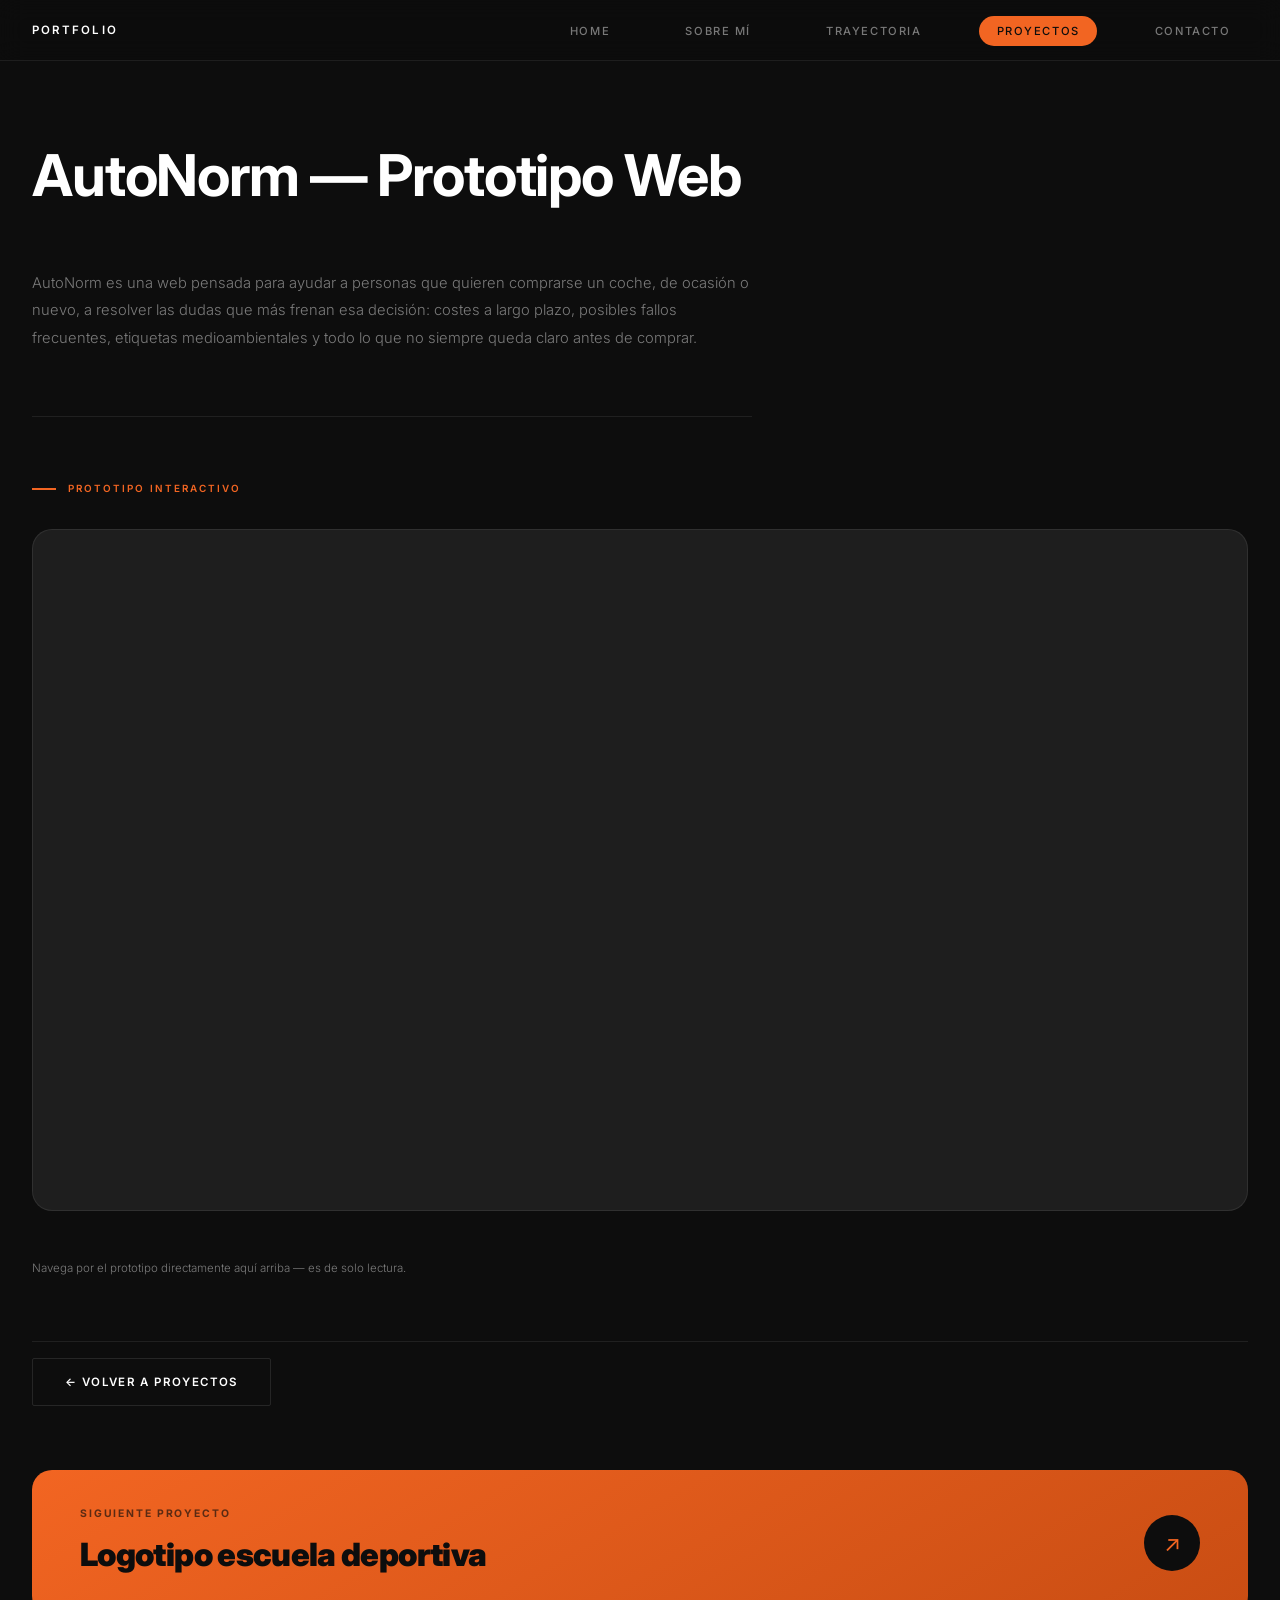
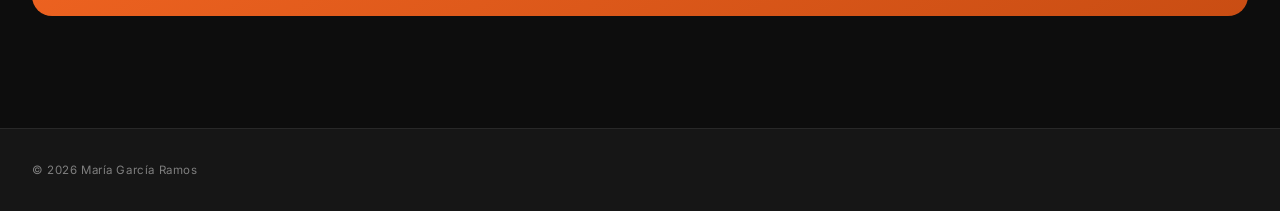
==== mariagarramcv/autonorm.html @ 880de9bc "Añadir proyecto AutoNorm con prototipo de Figma embebido Nueva página de proyecto con el prototipo i" ====
<!DOCTYPE html>
<html lang="es">
<head>
<meta charset="UTF-8">
<meta name="viewport" content="width=device-width, initial-scale=1.0">
<title>AutoNorm — Prototipo Web / María García Ramos</title>
<link href="https://fonts.googleapis.com/css2?family=Inter:wght@300;400;500;600;700;800;900&display=swap" rel="stylesheet">
<link rel="stylesheet" href="style.css">
<style>

/* ── PROJECT INTRO ── */
.project-intro {
  max-width: 720px;
  margin-bottom: 4rem;
  padding-bottom: 3rem;
  border-bottom: 0.5px solid var(--border);
}

.project-desc-text {
  font-size: 0.92rem;
  color: var(--muted);
  line-height: 1.85;
  font-weight: 300;
  margin-bottom: 1rem;
}

/* ── SECTION LABEL ── */
.section-label {
  font-size: 0.62rem;
  letter-spacing: 0.2em;
  text-transform: uppercase;
  color: var(--orange);
  font-weight: 600;
  margin-bottom: 2rem;
  display: flex;
  align-items: center;
  gap: 0.75rem;
}
.section-label::before {
  content: '';
  width: 24px; height: 1.5px;
  background: var(--orange);
  flex-shrink: 0;
}

/* ── FIGMA PROTOTYPE EMBED ── */
.proto-embed {
  position: relative;
  margin-bottom: 3rem;
  border: 0.5px solid var(--border);
  border-radius: 20px;
  overflow: hidden;
  background: var(--bg3);
}
.proto-embed iframe {
  display: block;
  width: 100%;
  height: 680px;
  border: 0;
}
.proto-note {
  font-size: 0.72rem;
  color: var(--muted);
  font-weight: 300;
  margin-bottom: 4rem;
}

/* ═══ RESPONSIVE ═══ */
@media (max-width: 768px) {
  .proto-embed iframe { height: 520px; }
}
@media (max-width: 480px) {
  .proto-embed iframe { height: 420px; }
}
</style>
</head>
<body>

<nav>
  <div class="nav-inner">
    <a href="index.html" class="nav-logo">Portfolio</a>
    <ul class="nav-links">
      <li><a href="index.html">Home</a></li>
      <li><a href="sobre-mi.html">Sobre mí</a></li>
      <li><a href="trayectoria.html">Trayectoria</a></li>
      <li><a href="proyectos.html" class="active">Proyectos</a></li>
      <li><a href="contacto.html">Contacto</a></li>
    </ul>
    <button class="nav-toggle" id="menuToggle" aria-label="Abrir menú" aria-expanded="false">
      <span></span><span></span><span></span>
    </button>
  </div>
</nav>

<div class="nav-mobile" id="navMobile">
  <a href="index.html">Home</a>
  <a href="sobre-mi.html">Sobre mí</a>
  <a href="trayectoria.html">Trayectoria</a>
  <a href="proyectos.html" class="active">Proyectos</a>
  <a href="contacto.html">Contacto</a>
</div>

<main>
  <div class="page">

    <header class="page-header">
      <h1 class="page-title">AutoNorm — Prototipo Web</h1>
    </header>

    <!-- INTRO -->
    <div class="project-intro">
      <p class="project-desc-text">
        AutoNorm es una web pensada para ayudar a personas que quieren comprarse un coche, de ocasión o nuevo, a resolver las dudas que más frenan esa decisión: costes a largo plazo, posibles fallos frecuentes, etiquetas medioambientales y todo lo que no siempre queda claro antes de comprar.
      </p>
    </div>

    <!-- PROTOTIPO -->
    <p class="section-label">Prototipo interactivo</p>
    <div class="proto-embed">
      <iframe src="https://www.figma.com/embed?embed_host=share&url=https%3A%2F%2Fwww.figma.com%2Fproto%2FAtEGTFuE5A0r5f5iXKhNTO%2FAutoNorm-%25E2%2580%2594-Prototipo-Web%3Fnode-id%3D100-76%26t%3DStFf2Nd3gkNbLlih-1"
        allowfullscreen loading="lazy"></iframe>
    </div>
    <p class="proto-note">Navega por el prototipo directamente aquí arriba — es de solo lectura.</p>

    <!-- BACK -->
    <div style="padding-top:1rem; padding-bottom: 4rem; border-top: 0.5px solid var(--border); display:flex; gap:1rem; flex-wrap:wrap;">
      <a href="proyectos.html" class="btn-outline">← Volver a proyectos</a>
    </div>

    <!-- NEXT PROJECT -->
    <a href="logos.html" class="next-project">
      <div>
        <div class="next-project-label">Siguiente proyecto</div>
        <div class="next-project-name">Logotipo escuela deportiva</div>
      </div>
      <span class="next-project-arrow">↗</span>
    </a>

  </div>
</main>

<footer>
  <div class="footer-inner">
    <p class="footer-copy">© 2026 María García Ramos</p>
  </div>
</footer>

<script src="nav.js"></script>
</body>
</html>
---- mariagarramcv/style.css ----
/* ── RESET & TOKENS ── */
*, *::before, *::after { box-sizing: border-box; margin: 0; padding: 0; }

:root {
  --bg: #0d0d0d;
  --bg2: #161616;
  --bg3: #1e1e1e;
  --orange: #f26522;
  --orange2: #ff8c42;
  --orange-dim: rgba(242,101,34,0.12);
  --white: #ffffff;
  --off: rgba(255,255,255,0.85);
  --muted: rgba(255,255,255,0.45);
  --faint: rgba(255,255,255,0.1);
  --border: rgba(255,255,255,0.08);
  --border-orange: rgba(242,101,34,0.35);
  --sans: 'Inter', system-ui, sans-serif;
  --serif: 'Syne', var(--sans);
}

html { scroll-behavior: smooth; }

body {
  font-family: var(--sans);
  background: var(--bg);
  color: var(--white);
  font-size: 16px;
  line-height: 1.6;
  overflow-x: hidden;
}

/* ── NAV ── */
nav {
  position: fixed;
  top: 0; left: 0; right: 0;
  z-index: 100;
  background: rgba(13,13,13,0.92);
  backdrop-filter: blur(12px);
  border-bottom: 0.5px solid var(--border);
}

.nav-inner {
  max-width: 1280px;
  margin: 0 auto;
  padding: 0 2rem;
  height: 60px;
  display: flex;
  align-items: center;
  justify-content: space-between;
}

.nav-logo {
  font-size: 0.72rem;
  font-weight: 600;
  letter-spacing: 0.18em;
  text-transform: uppercase;
  color: var(--white);
  text-decoration: none;
}

.nav-links {
  display: flex;
  gap: 2.5rem;
  list-style: none;
}

.nav-links a {
  font-size: 0.7rem;
  font-weight: 500;
  letter-spacing: 0.14em;
  text-transform: uppercase;
  color: var(--muted);
  text-decoration: none;
  transition: color 0.2s, background 0.2s;
  padding: 0.5rem 1.1rem;
  border-radius: 999px;
}

.nav-links a:hover { color: var(--white); }

.nav-links a.active {
  color: var(--bg);
  background: var(--orange);
}

/* Hamburger */
.nav-toggle {
  display: none;
  flex-direction: column;
  gap: 5px;
  cursor: pointer;
  padding: 4px;
  background: none;
  border: none;
}

.nav-toggle span {
  display: block;
  width: 22px;
  height: 1.5px;
  background: var(--white);
  transition: transform 0.25s, opacity 0.25s;
}

.nav-toggle.open span:nth-child(1) { transform: translateY(6.5px) rotate(45deg); }
.nav-toggle.open span:nth-child(2) { opacity: 0; }
.nav-toggle.open span:nth-child(3) { transform: translateY(-6.5px) rotate(-45deg); }

/* Mobile nav */
.nav-mobile {
  display: none;
  position: fixed;
  top: 60px; left: 0; right: 0;
  background: var(--bg2);
  border-bottom: 0.5px solid var(--border);
  padding: 1.5rem 2rem;
  z-index: 99;
  flex-direction: column;
  gap: 1.25rem;
}

.nav-mobile.open { display: flex; }

.nav-mobile a {
  font-size: 0.78rem;
  font-weight: 500;
  letter-spacing: 0.12em;
  text-transform: uppercase;
  color: var(--muted);
  text-decoration: none;
  transition: color 0.2s;
  width: fit-content;
  border-bottom: 1.5px solid transparent;
  padding-bottom: 2px;
}

.nav-mobile a.active,
.nav-mobile a:hover { color: var(--orange); border-bottom-color: var(--orange); }

/* ── PAGE WRAPPER ── */
.page {
  max-width: 1280px;
  margin: 0 auto;
  padding: 9rem 2rem 7rem;
}

/* ── PAGE HEADER ── */
.page-header { margin-bottom: 4rem; }

.page-eyebrow {
  font-size: 0.62rem;
  letter-spacing: 0.22em;
  text-transform: uppercase;
  color: var(--orange);
  margin-bottom: 1rem;
  display: flex;
  align-items: center;
  gap: 1rem;
  font-weight: 500;
}

.page-eyebrow::before {
  content: '';
  width: 32px;
  height: 1.5px;
  background: var(--orange);
  display: inline-block;
  flex-shrink: 0;
}

.page-title {
  font-size: clamp(2.2rem, 4.5vw, 3.8rem);
  font-weight: 700;
  line-height: 1.08;
  color: var(--white);
  letter-spacing: -0.02em;
}

/* ── BUTTONS ── */
.btn-primary {
  background: var(--orange);
  color: var(--white);
  padding: 0.85rem 2rem;
  font-size: 0.72rem;
  font-weight: 600;
  letter-spacing: 0.12em;
  text-transform: uppercase;
  text-decoration: none;
  border: none;
  cursor: pointer;
  transition: background 0.2s, transform 0.15s;
  display: inline-block;
  border-radius: 2px;
}

.btn-primary:hover { background: var(--orange2); transform: translateY(-1px); }

.btn-outline {
  background: transparent;
  color: var(--white);
  padding: 0.85rem 2rem;
  font-size: 0.72rem;
  font-weight: 600;
  letter-spacing: 0.12em;
  text-transform: uppercase;
  text-decoration: none;
  border: 1px solid var(--faint);
  cursor: pointer;
  transition: border-color 0.2s, color 0.2s, transform 0.15s;
  display: inline-block;
  border-radius: 2px;
}

.btn-outline:hover { border-color: var(--orange); color: var(--orange); transform: translateY(-1px); }

/* ── FOOTER ── */
footer {
  background: var(--bg2);
  border-top: 0.5px solid var(--border);
  padding: 2rem;
}

.footer-inner {
  max-width: 1280px;
  margin: 0 auto;
  display: flex;
  align-items: center;
  justify-content: space-between;
  flex-wrap: wrap;
  gap: 1rem;
}

.footer-copy {
  font-size: 0.72rem;
  color: var(--muted);
  letter-spacing: 0.05em;
}

.footer-nav {
  display: flex;
  gap: 2rem;
  list-style: none;
  flex-wrap: wrap;
}

.footer-nav a {
  font-size: 0.65rem;
  letter-spacing: 0.12em;
  text-transform: uppercase;
  color: var(--muted);
  text-decoration: none;
  transition: color 0.2s;
}

.footer-nav a:hover { color: var(--orange); }

/* ══════════════════════════════════════════
   BENTO / CASE-STUDY COMPONENT SYSTEM
   (tarjetas grandes, stats, FAQ, citas, tags)
═══════════════════════════════════════════ */

/* ── Bento grid genérico ── */
.bento-grid {
  display: grid;
  grid-template-columns: repeat(4, 1fr);
  grid-auto-rows: 240px;
  grid-auto-flow: dense;
  gap: 1.25rem;
}

.bento-card {
  position: relative;
  grid-column: span 2;
  grid-row: span 1;
  border-radius: 20px;
  overflow: hidden;
  background: linear-gradient(155deg, var(--bg3) 0%, #241407 100%);
  border: 0.5px solid var(--border);
  text-decoration: none;
  display: block;
  transition: transform 0.3s ease, border-color 0.3s ease, box-shadow 0.3s ease;
}

.bento-card:hover {
  transform: translateY(-6px);
  border-color: var(--border-orange);
  box-shadow: 0 20px 40px -20px rgba(242,101,34,0.35);
}

.bento-card.wide { grid-column: span 4; grid-row: span 2; }
.bento-card.tall { grid-row: span 2; }
.bento-card.solid {
  background: linear-gradient(150deg, var(--orange) 0%, #c94d13 100%);
}

.bento-card img {
  position: absolute;
  inset: 0;
  width: 100%;
  height: 100%;
  object-fit: cover;
  object-position: center center;
  opacity: 0.95;
  transition: transform 0.5s ease, opacity 0.3s ease;
}

.bento-card.logo-bg {
  background: #fff;
}

.bento-card.logo-bg img {
  object-fit: contain;
  padding: 3rem;
  opacity: 1;
}

/* AutoNorm card: centered logo lockup instead of a cover photo */
.autonorm-card {
  background: linear-gradient(155deg, var(--bg3) 0%, #241407 100%);
}
.autonorm-card .bento-card-logo {
  position: absolute;
  top: 42%;
  left: 50%;
  transform: translate(-50%, -50%);
  width: auto;
  height: 38px;
  object-fit: contain;
  opacity: 1;
}
.autonorm-card:hover .bento-card-logo { transform: translate(-50%, -50%); }

.bento-card.no-link {
  cursor: default;
  opacity: 0.75;
}
.bento-card.no-link:hover {
  transform: none;
  border-color: var(--border);
  box-shadow: none;
}
.bento-card.no-link .bento-card-arrow { display: none; }
.bento-card-status {
  font-size: 0.62rem;
  letter-spacing: 0.1em;
  text-transform: uppercase;
  color: var(--muted);
  font-weight: 600;
  flex-shrink: 0;
}

.bento-card:hover img { transform: scale(1.04); opacity: 1; }

.bento-card::after {
  content: '';
  position: absolute;
  inset: 0;
  background: linear-gradient(0deg, rgba(13,13,13,0.92) 0%, rgba(13,13,13,0.15) 45%, transparent 70%);
  pointer-events: none;
}

.bento-card-body {
  position: absolute;
  left: 0; right: 0; bottom: 0;
  z-index: 2;
  padding: 1.5rem 1.6rem;
  display: flex;
  align-items: flex-end;
  justify-content: space-between;
  gap: 1rem;
}

.bento-card-cat {
  font-size: 0.6rem;
  letter-spacing: 0.16em;
  text-transform: uppercase;
  color: var(--orange2);
  font-weight: 700;
  margin-bottom: 0.4rem;
  display: block;
}

.bento-card.solid .bento-card-cat { color: rgba(13,13,13,0.65); }

.bento-card-name {
  font-size: 1.15rem;
  font-weight: 800;
  color: var(--white);
  letter-spacing: -0.01em;
  line-height: 1.25;
}

.bento-card-arrow {
  flex-shrink: 0;
  width: 40px; height: 40px;
  border-radius: 50%;
  background: rgba(255,255,255,0.08);
  border: 0.5px solid var(--border-orange);
  display: flex;
  align-items: center;
  justify-content: center;
  color: var(--white);
  font-size: 1rem;
  transition: background 0.2s, transform 0.25s;
}

.bento-card:hover .bento-card-arrow { background: var(--orange); transform: rotate(45deg); }

/* ── Stat tiles v2 (bento) ── */
.stat-bento-row {
  display: grid;
  grid-template-columns: repeat(3, 1fr);
  gap: 1.25rem;
}

.stat-bento {
  border-radius: 16px;
  border: 0.5px solid var(--border);
  background: var(--bg2);
  padding: 1.75rem 1.5rem;
  transition: border-color 0.2s, transform 0.2s;
}

.stat-bento:hover { border-color: var(--border-orange); transform: translateY(-3px); }

.stat-bento-num {
  font-size: clamp(2.2rem, 4vw, 3rem);
  font-weight: 900;
  color: var(--orange);
  line-height: 1;
  letter-spacing: -0.03em;
  margin-bottom: 0.5rem;
}

.stat-bento-label {
  font-size: 0.72rem;
  letter-spacing: 0.08em;
  text-transform: uppercase;
  color: var(--muted);
  font-weight: 500;
}

/* ── Pull-quote ── */
.quote-block {
  border-radius: 20px;
  background: linear-gradient(150deg, var(--bg3) 0%, #241407 100%);
  border: 0.5px solid var(--border-orange);
  padding: 3rem clamp(1.5rem, 5vw, 4rem);
  position: relative;
  overflow: hidden;
}

.quote-mark {
  font-family: Georgia, serif;
  font-size: 5rem;
  color: var(--orange);
  opacity: 0.5;
  line-height: 1;
  margin-bottom: 0.5rem;
}

.quote-text {
  font-size: clamp(1.1rem, 2.2vw, 1.6rem);
  font-weight: 600;
  color: var(--white);
  line-height: 1.45;
  letter-spacing: -0.01em;
  max-width: 780px;
}

.quote-author {
  margin-top: 1.75rem;
  display: flex;
  align-items: center;
  gap: 0.75rem;
}

.quote-author-name {
  font-size: 0.85rem;
  font-weight: 700;
  color: var(--white);
}

.quote-author-role {
  font-size: 0.72rem;
  color: var(--muted);
}

.quote-author-dot {
  width: 4px; height: 4px;
  border-radius: 50%;
  background: var(--orange);
}

/* ── FAQ accordion ── */
.faq-list {
  display: flex;
  flex-direction: column;
  border-radius: 16px;
  border: 0.5px solid var(--border);
  overflow: hidden;
}

.faq-item {
  border-bottom: 0.5px solid var(--border);
  background: var(--bg2);
}

.faq-item:last-child { border-bottom: none; }

.faq-question {
  width: 100%;
  display: flex;
  align-items: center;
  justify-content: space-between;
  gap: 1rem;
  padding: 1.25rem 1.5rem;
  background: none;
  border: none;
  cursor: pointer;
  text-align: left;
  font-family: var(--sans);
  font-size: 0.92rem;
  font-weight: 600;
  color: var(--white);
  transition: background 0.2s;
}

.faq-question:hover { background: var(--bg3); }

.faq-icon {
  flex-shrink: 0;
  width: 26px; height: 26px;
  border-radius: 50%;
  border: 0.5px solid var(--border-orange);
  color: var(--orange);
  display: flex;
  align-items: center;
  justify-content: center;
  font-size: 0.9rem;
  transition: transform 0.25s;
}

.faq-item.open .faq-icon { transform: rotate(45deg); }

.faq-answer {
  max-height: 0;
  overflow: hidden;
  transition: max-height 0.3s ease, padding 0.3s ease;
  padding: 0 1.5rem;
}

.faq-item.open .faq-answer { max-height: 240px; padding: 0 1.5rem 1.5rem; }

.faq-answer p {
  font-size: 0.85rem;
  color: var(--muted);
  line-height: 1.75;
  font-weight: 300;
}

/* ── Tool pills ── */
.tool-pill {
  font-size: 0.68rem;
  letter-spacing: 0.08em;
  text-transform: uppercase;
  color: var(--off);
  border: 0.5px solid var(--border);
  padding: 0.55rem 1.1rem;
  font-weight: 600;
  background: var(--bg2);
  border-radius: 999px;
  transition: border-color 0.2s, color 0.2s, background 0.2s;
}

.tool-pill:hover { border-color: var(--orange); color: var(--orange); background: var(--orange-dim); }

/* ── Next project banner ── */
.next-project {
  display: flex;
  align-items: center;
  justify-content: space-between;
  gap: 1.5rem;
  border-radius: 20px;
  background: linear-gradient(150deg, var(--orange) 0%, #c94d13 100%);
  padding: 2.25rem clamp(1.5rem, 5vw, 3rem);
  text-decoration: none;
  transition: transform 0.25s ease;
}

.next-project:hover { transform: translateY(-3px); }

.next-project-label {
  font-size: 0.65rem;
  letter-spacing: 0.18em;
  text-transform: uppercase;
  color: rgba(13,13,13,0.65);
  font-weight: 700;
  margin-bottom: 0.4rem;
}

.next-project-name {
  font-size: clamp(1.3rem, 3vw, 2rem);
  font-weight: 900;
  color: var(--bg);
  letter-spacing: -0.02em;
}

.next-project-arrow {
  flex-shrink: 0;
  width: 56px; height: 56px;
  border-radius: 50%;
  background: var(--bg);
  color: var(--orange);
  display: flex;
  align-items: center;
  justify-content: center;
  font-size: 1.4rem;
  transition: transform 0.25s;
}

.next-project:hover .next-project-arrow { transform: rotate(45deg); }

/* ── Section heading (reutilizable) ── */
.bento-section { margin-top: 5rem; padding-top: 4rem; border-top: 0.5px solid var(--border); }
.bento-section:first-child { margin-top: 0; padding-top: 0; border-top: none; }

.bento-eyebrow {
  font-size: 0.62rem;
  letter-spacing: 0.2em;
  text-transform: uppercase;
  color: var(--orange);
  font-weight: 600;
  margin-bottom: 1.25rem;
  display: flex;
  align-items: center;
  gap: 0.75rem;
}

.bento-eyebrow::before {
  content: '';
  width: 24px; height: 1.5px;
  background: var(--orange);
  flex-shrink: 0;
}

/* ═══ RESPONSIVE — BENTO SYSTEM ═══ */
@media (max-width: 1024px) {
  .bento-grid { grid-template-columns: repeat(2, 1fr); }
  .bento-card { grid-column: span 2 !important; }
  .stat-bento-row { grid-template-columns: repeat(3, 1fr); gap: 1rem; }
}
@media (max-width: 768px) {
  .bento-grid { grid-auto-rows: 180px; }
  .stat-bento-row { grid-template-columns: 1fr 1fr; }
  .next-project { flex-direction: column; align-items: flex-start; text-align: left; }
}
@media (max-width: 480px) {
  .bento-grid { grid-template-columns: 1fr; grid-auto-rows: 200px; }
  .bento-card.wide { grid-column: span 1; }
  .stat-bento-row { grid-template-columns: 1fr; }
  .quote-block { padding: 2rem 1.5rem; }
  .next-project-arrow { width: 44px; height: 44px; }
}

/* ═════════════════════════
   TABLET ≤1024px
═════════════════════════ */
@media (max-width: 1024px) {
  .nav-links { gap: 1.75rem; }
  .page { padding: 8rem 1.5rem 6rem; }
}

/* ═════════════════════════
   TABLET PORTRAIT ≤768px
═════════════════════════ */
@media (max-width: 768px) {
  .nav-links { display: none; }
  .nav-toggle { display: flex; }
  .nav-inner { padding: 0 1.25rem; }
  .page { padding: 7rem 1.25rem 5rem; }
  .footer-inner { flex-direction: column; align-items: flex-start; }
  .footer-nav { gap: 1rem; }
}

/* ═════════════════════════
   MÓVIL ≤480px
═════════════════════════ */
@media (max-width: 480px) {
  .nav-mobile { padding: 1.25rem 1rem; }
  .page { padding: 6rem 1rem 4rem; }
  .page-title { font-size: 2rem; letter-spacing: -0.01em; }
  .footer-inner { padding: 0; }
}
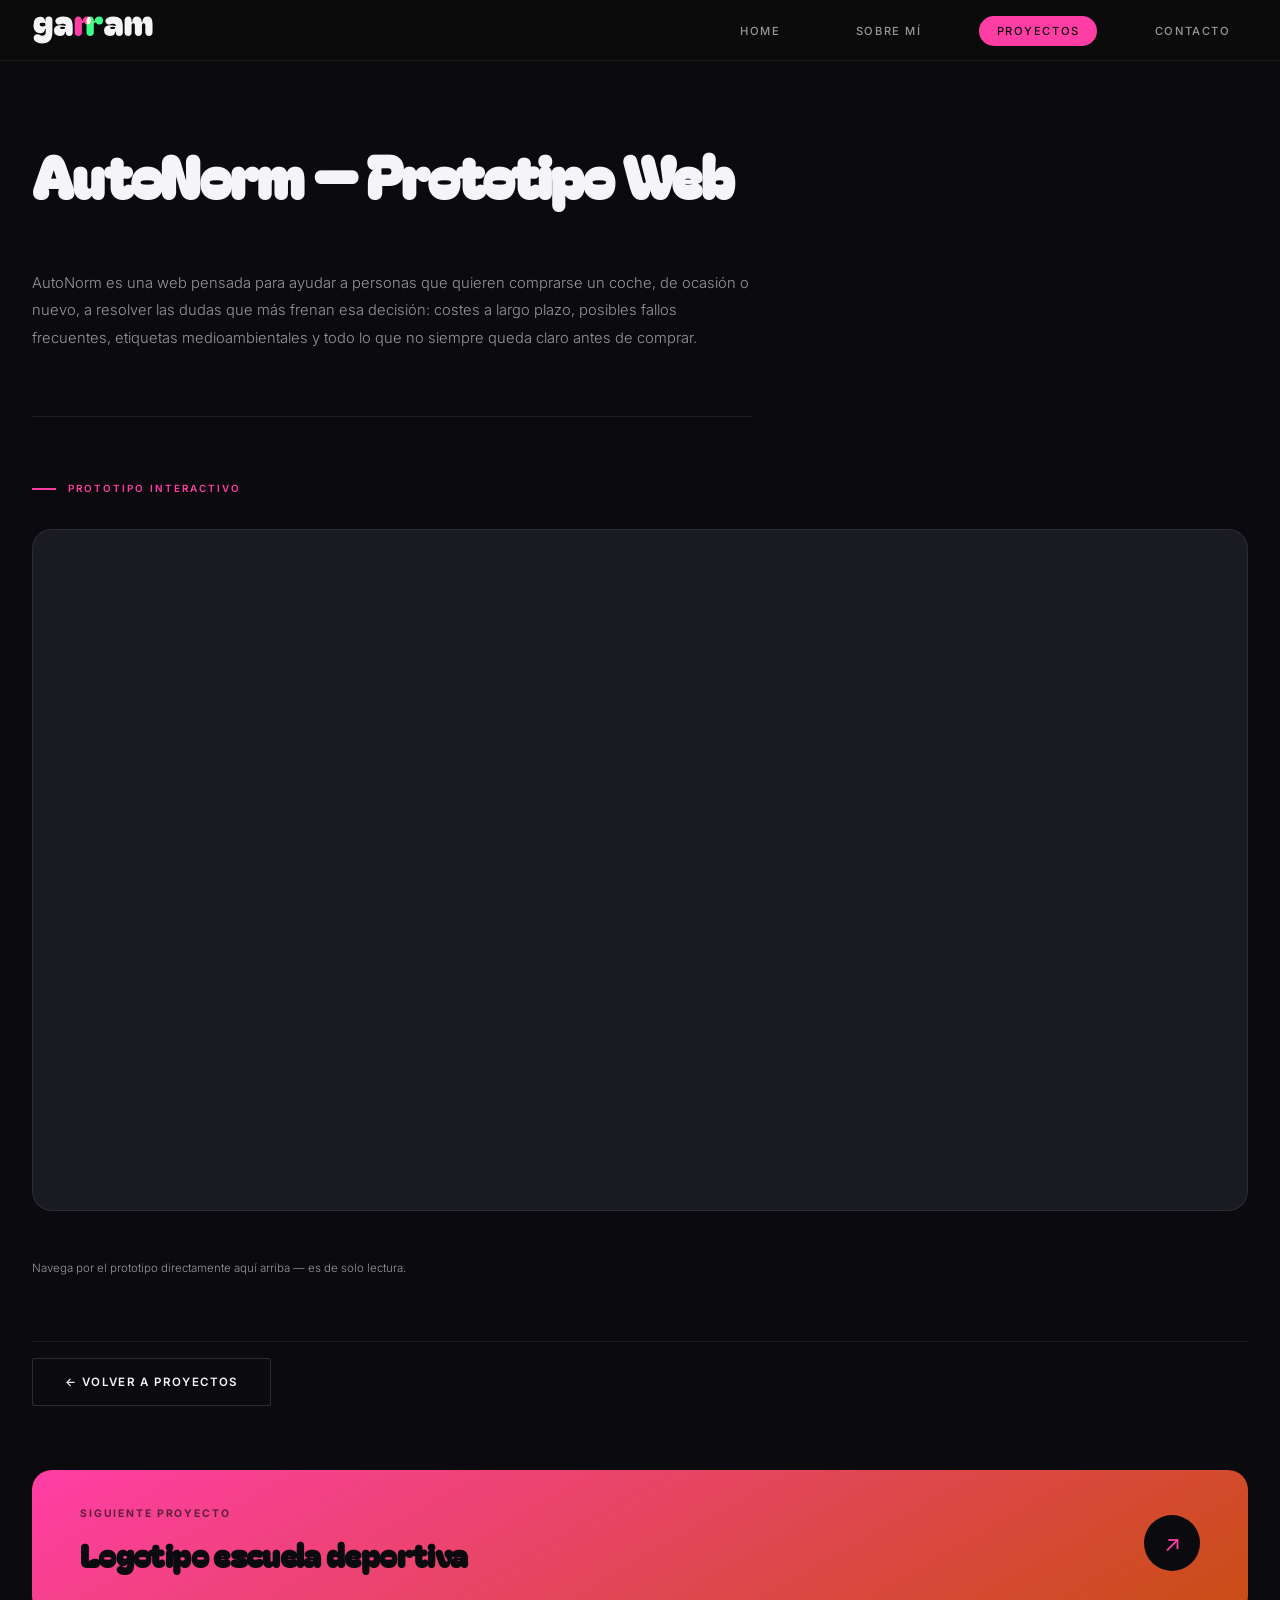
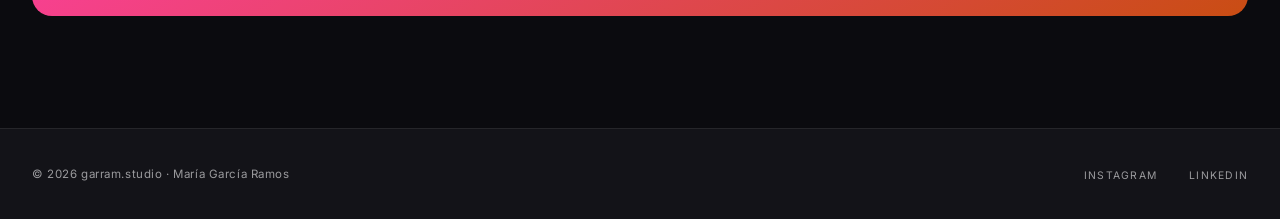
==== commit e96dfebf: "Rebrand a garram.studio: colores, tipografía, logo y sin trayectoria Co-Authored-By: Claude Opus 5.5" ====
--- a/mariagarramcv/autonorm.html
+++ b/mariagarramcv/autonorm.html
@@ -3,8 +3,9 @@
 <head>
 <meta charset="UTF-8">
 <meta name="viewport" content="width=device-width, initial-scale=1.0">
-<title>AutoNorm — Prototipo Web / María García Ramos</title>
-<link href="https://fonts.googleapis.com/css2?family=Inter:wght@300;400;500;600;700;800;900&display=swap" rel="stylesheet">
+<title>AutoNorm — Prototipo Web / garram.studio</title>
+<link href="https://fonts.googleapis.com/css2?family=Bagel+Fat+One&family=Inter:wght@300;400;500;600;700;800;900&display=swap" rel="stylesheet">
+<link rel="icon" type="image/svg+xml" href="img/garram-simbolo.svg">
 <link rel="stylesheet" href="style.css">
 <style>
 
@@ -78,11 +79,10 @@
 
 <nav>
   <div class="nav-inner">
-    <a href="index.html" class="nav-logo">Portfolio</a>
+    <a href="index.html" class="nav-logo"><img src="img/garram-logotipo.svg" alt="garram.studio" height="30"></a>
     <ul class="nav-links">
       <li><a href="index.html">Home</a></li>
       <li><a href="sobre-mi.html">Sobre mí</a></li>
-      <li><a href="trayectoria.html">Trayectoria</a></li>
       <li><a href="proyectos.html" class="active">Proyectos</a></li>
       <li><a href="contacto.html">Contacto</a></li>
     </ul>
@@ -95,7 +95,6 @@
 <div class="nav-mobile" id="navMobile">
   <a href="index.html">Home</a>
   <a href="sobre-mi.html">Sobre mí</a>
-  <a href="trayectoria.html">Trayectoria</a>
   <a href="proyectos.html" class="active">Proyectos</a>
   <a href="contacto.html">Contacto</a>
 </div>
@@ -141,7 +140,11 @@
 
 <footer>
   <div class="footer-inner">
-    <p class="footer-copy">© 2026 María García Ramos</p>
+    <p class="footer-copy">© 2026 garram.studio · María García Ramos</p>
+    <ul class="footer-nav">
+      <li><a href="https://www.instagram.com/garram.studio/" target="_blank" rel="noopener">Instagram</a></li>
+      <li><a href="https://www.linkedin.com/in/mariagarram" target="_blank" rel="noopener">LinkedIn</a></li>
+    </ul>
   </div>
 </footer>
 
--- a/mariagarramcv/style.css
+++ b/mariagarramcv/style.css
@@ -2,21 +2,36 @@
 *, *::before, *::after { box-sizing: border-box; margin: 0; padding: 0; }
 
 :root {
-  --bg: #0d0d0d;
-  --bg2: #161616;
-  --bg3: #1e1e1e;
-  --orange: #f26522;
-  --orange2: #ff8c42;
-  --orange-dim: rgba(242,101,34,0.12);
-  --white: #ffffff;
-  --off: rgba(255,255,255,0.85);
-  --muted: rgba(255,255,255,0.45);
-  --faint: rgba(255,255,255,0.1);
-  --border: rgba(255,255,255,0.08);
-  --border-orange: rgba(242,101,34,0.35);
+  /* Marca garram.studio: negro, rosa y verde neón.
+     Las variables --orange* se mantienen como nombre para no tocar todas las páginas:
+     --orange es el acento principal (rosa) y --orange2 el secundario (verde). */
+  --bg: #0b0b0f;
+  --bg2: #131318;
+  --bg3: #1a1a22;
+  --pink: #ff3ea5;
+  --green: #3dff8f;
+  --orange: var(--pink);
+  --orange2: var(--green);
+  --orange-dim: rgba(255,62,165,0.12);
+  --white: #f5f5f7;
+  --off: rgba(245,245,247,0.85);
+  --muted: rgba(245,245,247,0.6);
+  --faint: rgba(245,245,247,0.14);
+  --border: rgba(245,245,247,0.08);
+  --border-orange: rgba(255,62,165,0.35);
   --sans: 'Inter', system-ui, sans-serif;
-  --serif: 'Syne', var(--sans);
-}
+  --display: 'Bagel Fat One', var(--sans);
+  --serif: var(--display);
+}
+
+/* Titulares con la tipografía de la marca (solo tiene peso normal) */
+.page-title, .hv-line, .next-project-name, .stat-bento-num, .bento-card-name {
+  font-family: var(--display);
+  font-weight: 400;
+  letter-spacing: 0;
+}
+
+.nav-logo img { display: block; height: 30px; width: auto; }
 
 html { scroll-behavior: smooth; }
 
@@ -179,7 +194,7 @@
 /* ── BUTTONS ── */
 .btn-primary {
   background: var(--orange);
-  color: var(--white);
+  color: var(--bg);
   padding: 0.85rem 2rem;
   font-size: 0.72rem;
   font-weight: 600;
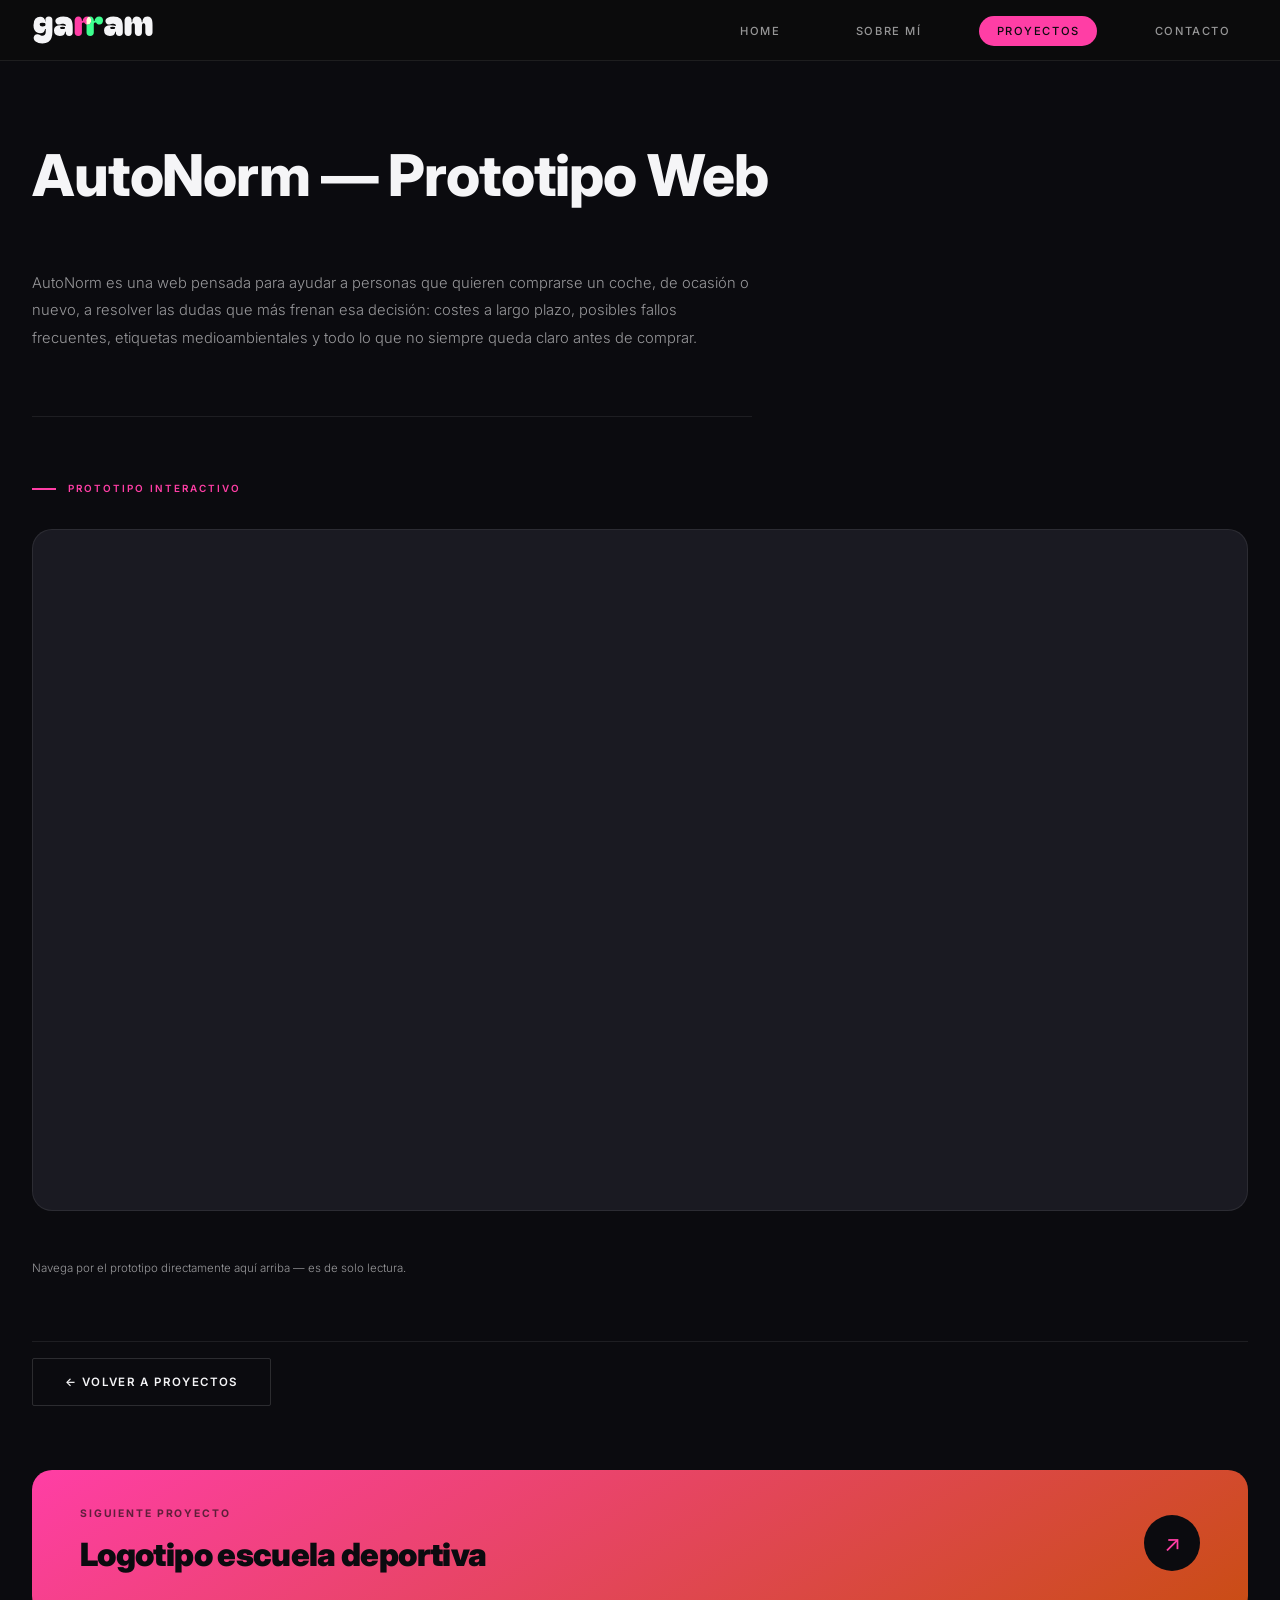
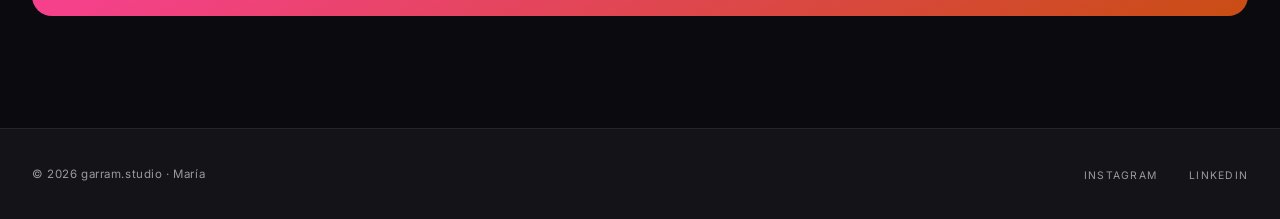
==== commit 805c4523: "Portada como escritorio de ventanas, sin apellidos y con la escuela deportiva Co-Authored-By: Claude" ====
--- a/mariagarramcv/autonorm.html
+++ b/mariagarramcv/autonorm.html
@@ -140,7 +140,7 @@
 
 <footer>
   <div class="footer-inner">
-    <p class="footer-copy">© 2026 garram.studio · María García Ramos</p>
+    <p class="footer-copy">© 2026 garram.studio · María</p>
     <ul class="footer-nav">
       <li><a href="https://www.instagram.com/garram.studio/" target="_blank" rel="noopener">Instagram</a></li>
       <li><a href="https://www.linkedin.com/in/mariagarram" target="_blank" rel="noopener">LinkedIn</a></li>
--- a/mariagarramcv/style.css
+++ b/mariagarramcv/style.css
@@ -24,12 +24,9 @@
   --serif: var(--display);
 }
 
-/* Titulares con la tipografía de la marca (solo tiene peso normal) */
-.page-title, .hv-line, .next-project-name, .stat-bento-num, .bento-card-name {
-  font-family: var(--display);
-  font-weight: 400;
-  letter-spacing: 0;
-}
+/* Bagel Fat One se reserva para el logotipo y piezas muy grandes de la portada.
+   Solo tiene un peso: sin font-synthesis el navegador no la engorda al pedir negrita. */
+body { font-synthesis: none; }
 
 .nav-logo img { display: block; height: 30px; width: auto; }
 
@@ -185,7 +182,7 @@
 
 .page-title {
   font-size: clamp(2.2rem, 4.5vw, 3.8rem);
-  font-weight: 700;
+  font-weight: 800;
   line-height: 1.08;
   color: var(--white);
   letter-spacing: -0.02em;
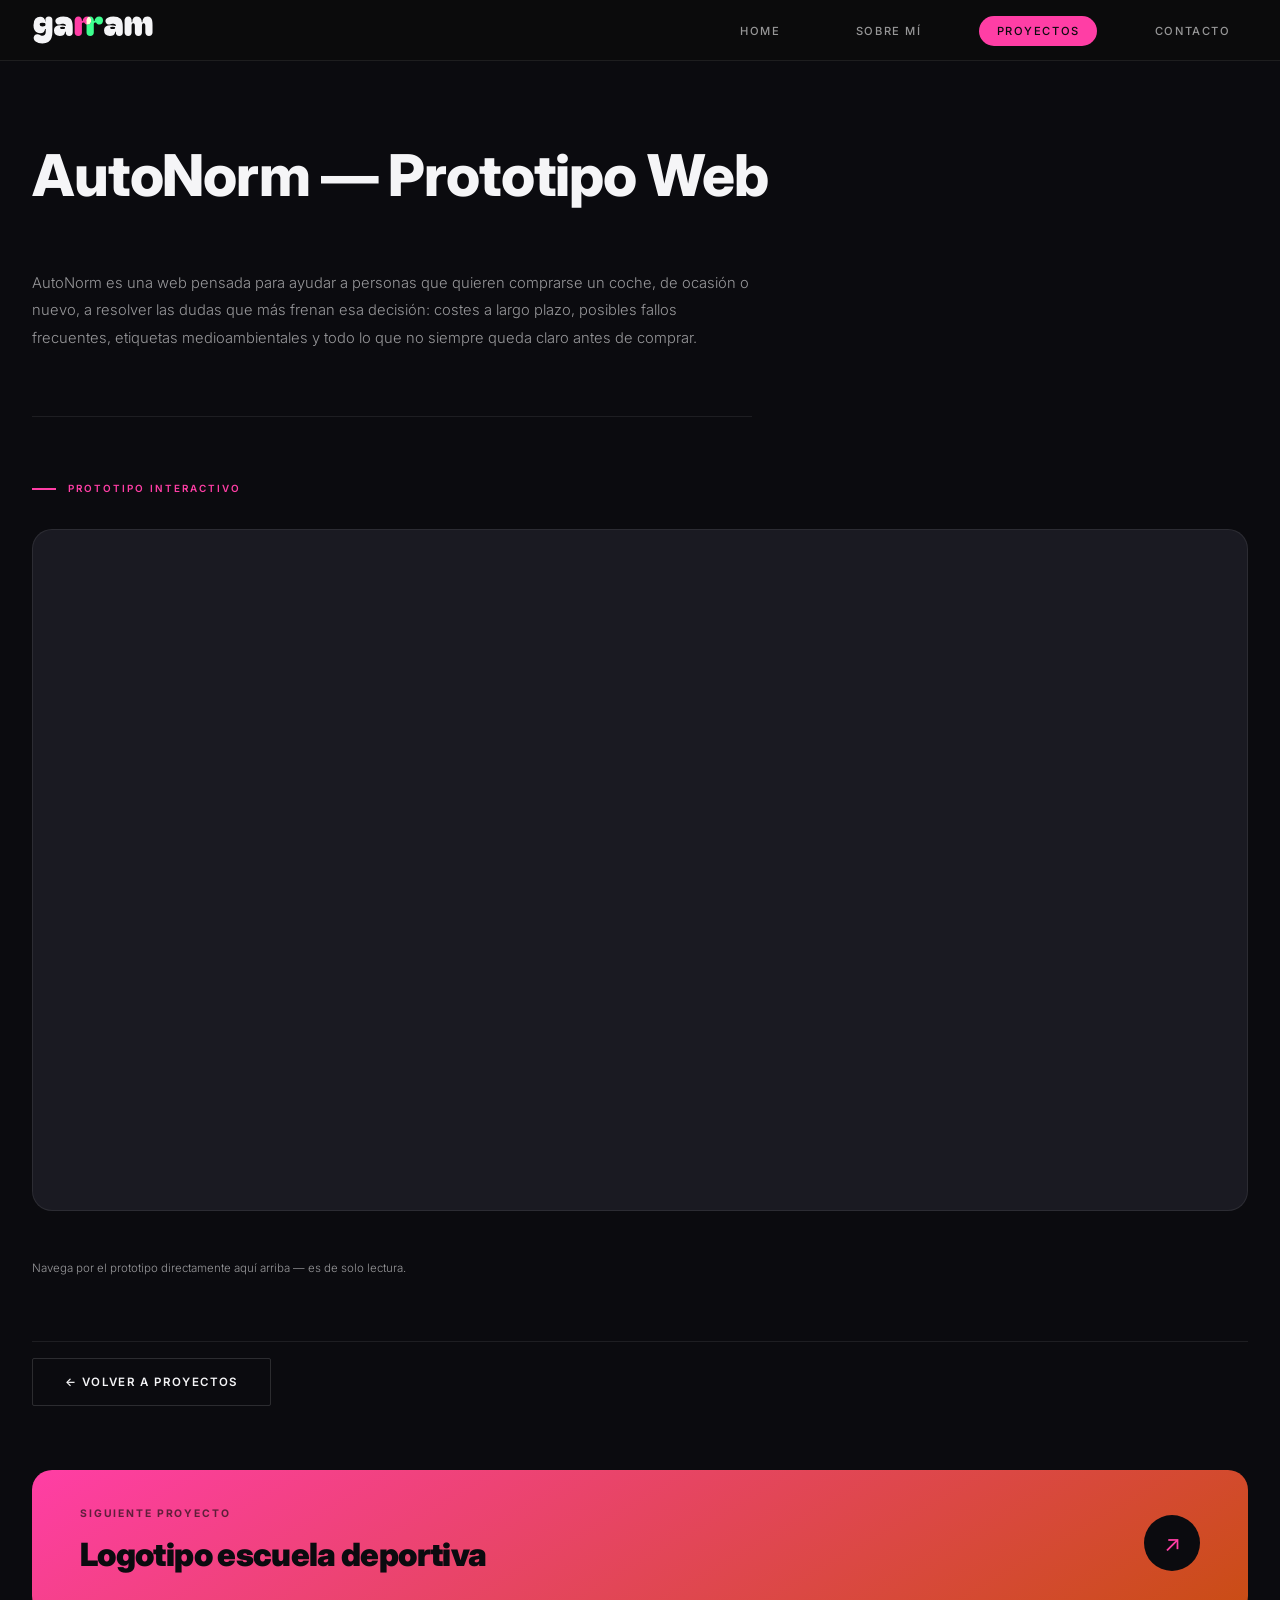
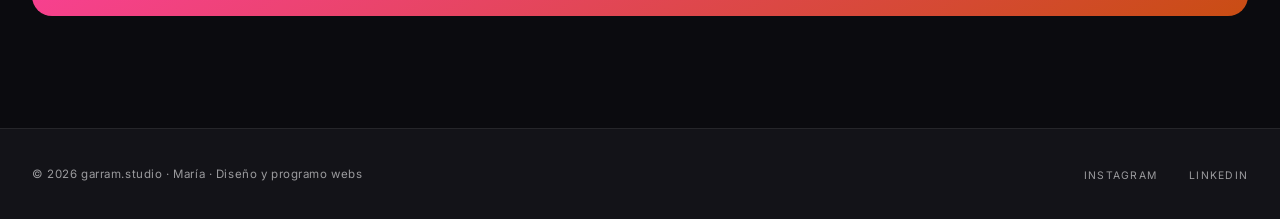
==== commit 62a65836: "Hola mundo, botón de contacto visible y lema en el pie Co-Authored-By: Claude Opus 5.5 <noreply@anth" ====
--- a/mariagarramcv/autonorm.html
+++ b/mariagarramcv/autonorm.html
@@ -140,7 +140,7 @@
 
 <footer>
   <div class="footer-inner">
-    <p class="footer-copy">© 2026 garram.studio · María</p>
+    <p class="footer-copy">© 2026 garram.studio · María · Diseño y programo webs</p>
     <ul class="footer-nav">
       <li><a href="https://www.instagram.com/garram.studio/" target="_blank" rel="noopener">Instagram</a></li>
       <li><a href="https://www.linkedin.com/in/mariagarram" target="_blank" rel="noopener">LinkedIn</a></li>
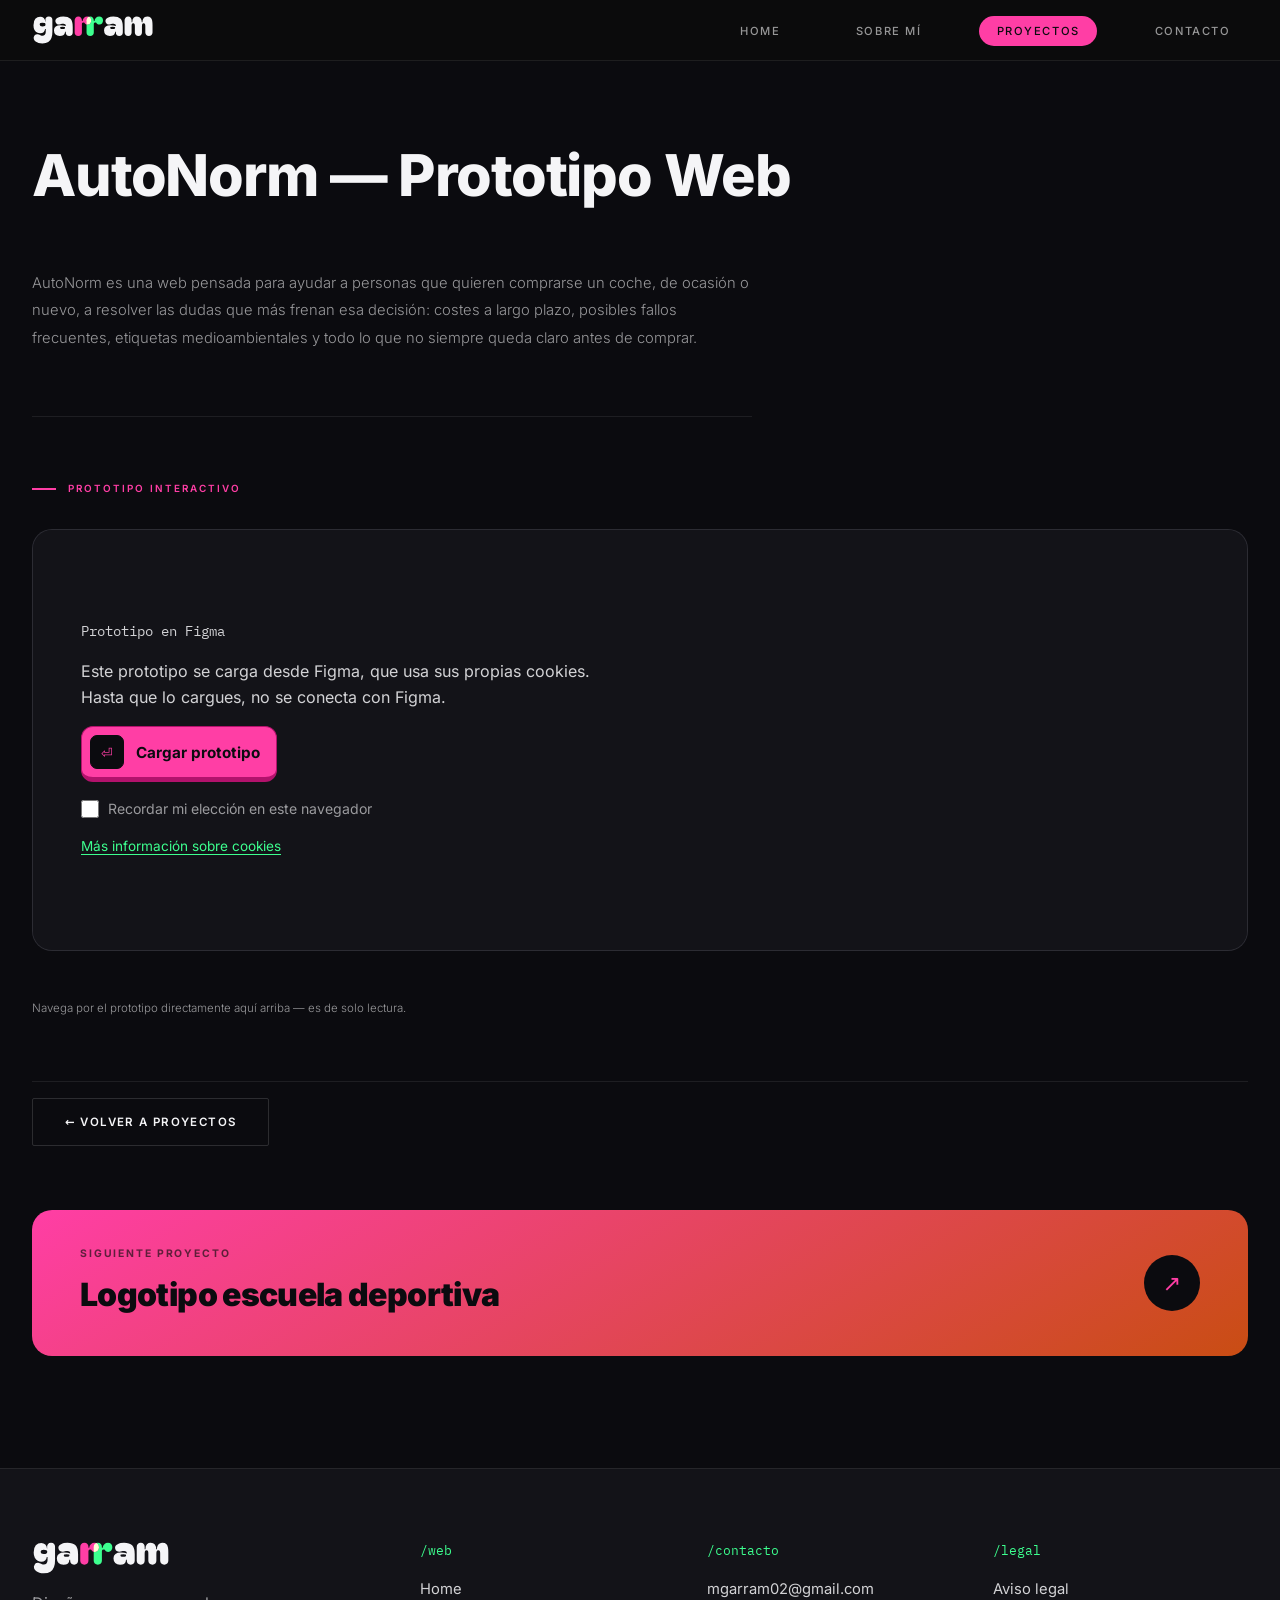
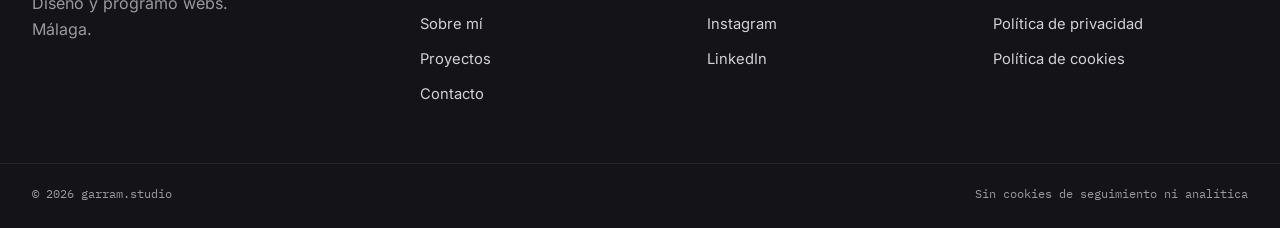
==== commit 66dcddc3: "Páginas legales, pie completo, fuentes propias y Figma con consentimiento Co-Authored-By: Claude Opu" ====
--- a/mariagarramcv/autonorm.html
+++ b/mariagarramcv/autonorm.html
@@ -4,7 +4,7 @@
 <meta charset="UTF-8">
 <meta name="viewport" content="width=device-width, initial-scale=1.0">
 <title>AutoNorm — Prototipo Web / garram.studio</title>
-<link href="https://fonts.googleapis.com/css2?family=Bagel+Fat+One&family=Inter:wght@300;400;500;600;700;800;900&display=swap" rel="stylesheet">
+<link rel="stylesheet" href="fonts.css">
 <link rel="icon" type="image/svg+xml" href="img/garram-simbolo.svg">
 <link rel="stylesheet" href="style.css">
 <style>
@@ -116,7 +116,14 @@
     <!-- PROTOTIPO -->
     <p class="section-label">Prototipo interactivo</p>
     <div class="proto-embed">
-      <iframe src="https://www.figma.com/embed?embed_host=share&url=https%3A%2F%2Fwww.figma.com%2Fproto%2FAtEGTFuE5A0r5f5iXKhNTO%2FAutoNorm-%25E2%2580%2594-Prototipo-Web%3Fnode-id%3D100-76%26t%3DStFf2Nd3gkNbLlih-1"
+      <div class="embed-gate">
+        <p class="embed-gate-title">Prototipo en Figma</p>
+        <p>Este prototipo se carga desde Figma, que usa sus propias cookies. Hasta que lo cargues, no se conecta con Figma.</p>
+        <button type="button" class="key key-pink" data-load><kbd>⏎</kbd>Cargar prototipo</button>
+        <label class="embed-gate-remember"><input type="checkbox" data-remember> Recordar mi elección en este navegador</label>
+        <a href="cookies.html">Más información sobre cookies</a>
+      </div>
+      <iframe hidden data-src="https://www.figma.com/embed?embed_host=share&url=https%3A%2F%2Fwww.figma.com%2Fproto%2FAtEGTFuE5A0r5f5iXKhNTO%2FAutoNorm-%25E2%2580%2594-Prototipo-Web%3Fnode-id%3D100-76%26t%3DStFf2Nd3gkNbLlih-1"
         allowfullscreen loading="lazy"></iframe>
     </div>
     <p class="proto-note">Navega por el prototipo directamente aquí arriba — es de solo lectura.</p>
@@ -138,16 +145,45 @@
   </div>
 </main>
 
-<footer>
-  <div class="footer-inner">
-    <p class="footer-copy">© 2026 garram.studio · María · Diseño y programo webs</p>
-    <ul class="footer-nav">
-      <li><a href="https://www.instagram.com/garram.studio/" target="_blank" rel="noopener">Instagram</a></li>
-      <li><a href="https://www.linkedin.com/in/mariagarram" target="_blank" rel="noopener">LinkedIn</a></li>
-    </ul>
+<footer class="site-footer">
+  <div class="wrap footer-grid">
+    <div class="footer-brand">
+      <img src="img/garram-logotipo.svg" alt="garram.studio" height="34">
+      <p>Diseño y programo webs.<br>Málaga.</p>
+    </div>
+    <div class="footer-col">
+      <p class="footer-h">/web</p>
+      <ul>
+        <li><a href="index.html">Home</a></li>
+        <li><a href="sobre-mi.html">Sobre mí</a></li>
+        <li><a href="proyectos.html">Proyectos</a></li>
+        <li><a href="contacto.html">Contacto</a></li>
+      </ul>
+    </div>
+    <div class="footer-col">
+      <p class="footer-h">/contacto</p>
+      <ul>
+        <li><a href="mailto:mgarram02@gmail.com">mgarram02@gmail.com</a></li>
+        <li><a href="https://www.instagram.com/garram.studio/" target="_blank" rel="noopener">Instagram</a></li>
+        <li><a href="https://www.linkedin.com/in/mariagarram" target="_blank" rel="noopener">LinkedIn</a></li>
+      </ul>
+    </div>
+    <div class="footer-col">
+      <p class="footer-h">/legal</p>
+      <ul>
+        <li><a href="aviso-legal.html">Aviso legal</a></li>
+        <li><a href="privacidad.html">Política de privacidad</a></li>
+        <li><a href="cookies.html">Política de cookies</a></li>
+      </ul>
+    </div>
+  </div>
+  <div class="wrap footer-bottom">
+    <p>© 2026 garram.studio</p>
+    <p>Sin cookies de seguimiento ni analítica</p>
   </div>
 </footer>
 
 <script src="nav.js"></script>
+<script src="consent.js"></script>
 </body>
 </html>
--- a/mariagarramcv/fonts.css
+++ b/mariagarramcv/fonts.css
@@ -0,0 +1,31 @@
+/* Fuentes alojadas en la propia web (sin Google Fonts): así no se envía
+   la IP de quien visita a terceros. Licencias SIL OFL en /fonts. */
+@font-face {
+  font-family: 'Inter';
+  font-style: normal;
+  font-weight: 100 900;
+  font-display: swap;
+  src: url('fonts/inter-latin-wght-normal.woff2') format('woff2-variations'),
+       url('fonts/inter-latin-wght-normal.woff2') format('woff2');
+}
+@font-face {
+  font-family: 'Bagel Fat One';
+  font-style: normal;
+  font-weight: 400;
+  font-display: swap;
+  src: url('fonts/bagel-fat-one-latin-400-normal.woff2') format('woff2');
+}
+@font-face {
+  font-family: 'IBM Plex Mono';
+  font-style: normal;
+  font-weight: 400;
+  font-display: swap;
+  src: url('fonts/ibm-plex-mono-latin-400-normal.woff2') format('woff2');
+}
+@font-face {
+  font-family: 'IBM Plex Mono';
+  font-style: normal;
+  font-weight: 500;
+  font-display: swap;
+  src: url('fonts/ibm-plex-mono-latin-500-normal.woff2') format('woff2');
+}
--- a/mariagarramcv/style.css
+++ b/mariagarramcv/style.css
@@ -706,3 +706,83 @@
 }
 
 
+
+/* ══════════════════════════════════════════
+   PIEZAS COMUNES garram.studio
+   (ventanas, teclas y bloque de contacto)
+═══════════════════════════════════════════ */
+:root { --mono: 'IBM Plex Mono', ui-monospace, monospace; --ink: #0b0b0f; --gut: max(16px, 2rem); }
+.wrap { max-width: 1280px; margin: 0 auto; padding-left: var(--gut); padding-right: var(--gut); }
+.mono-label { font-family: var(--mono); font-size: 0.8rem; color: var(--green); display: block; margin-bottom: 0.6rem; }
+
+.win { background: var(--bg2); border: 0.5px solid rgba(245,245,247,0.14); border-radius: 14px; overflow: hidden; box-shadow: 0 24px 50px -24px rgba(0,0,0,0.8); }
+.win-bar { display: flex; align-items: center; gap: 0.7rem; padding: 0.6rem 0.85rem; background: var(--bg3); border-bottom: 0.5px solid var(--border); }
+.dots { display: flex; gap: 6px; flex-shrink: 0; }
+.dots b { width: 11px; height: 11px; border-radius: 50%; }
+.dots b:nth-child(1) { background: var(--pink); }
+.dots b:nth-child(2) { background: var(--green); }
+.dots b:nth-child(3) { background: var(--faint); }
+.fname { flex: 1; min-width: 0; font-family: var(--mono); font-size: 0.78rem; color: var(--off); white-space: nowrap; overflow: hidden; text-overflow: ellipsis; }
+
+.key { display: inline-flex; align-items: center; gap: 0.75rem; padding: 0.5rem 1.05rem 0.5rem 0.5rem; border-radius: 12px; background: var(--bg3); color: var(--white); border: 1px solid rgba(245,245,247,0.18); border-bottom-width: 5px; font-weight: 700; font-size: 0.95rem; text-decoration: none; transition: transform 0.08s, border-bottom-width 0.08s, box-shadow 0.2s; cursor: pointer; }
+.key[hidden] { display: none; }
+.key kbd { font-family: var(--mono); font-size: 0.9rem; font-weight: 500; min-width: 2.1rem; height: 2.1rem; padding: 0 0.4rem; display: grid; place-items: center; border-radius: 7px; background: var(--bg); color: var(--green); border: 1px solid rgba(245,245,247,0.14); }
+.key:hover { box-shadow: 0 0 0 2px var(--green); }
+.key:active, .key.press { transform: translateY(3px); border-bottom-width: 2px; }
+.key:focus-visible { outline: 3px solid var(--green); outline-offset: 3px; }
+.key-pink { background: var(--pink); color: var(--ink); border-color: #b3126c; }
+.key-pink kbd { background: var(--ink); color: var(--pink); border-color: var(--ink); }
+.key-pink:hover { box-shadow: 0 0 0 2px var(--white); }
+
+.cta { background: var(--pink); color: var(--ink); padding-block: clamp(4rem, 9vw, 6.5rem); }
+.cta-grid { display: flex; justify-content: space-between; align-items: end; gap: 2rem; flex-wrap: wrap; }
+.cta h2 { font-family: var(--display); font-weight: 400; font-size: clamp(3rem, 9vw, 7.5rem); line-height: 0.92; }
+.cta-links { display: flex; flex-direction: column; gap: 0.75rem; min-width: 0; }
+.cta-mail { font-family: var(--mono); font-size: clamp(1rem, 2.2vw, 1.4rem); font-weight: 500; user-select: all; word-break: break-all; }
+.cta-links a { color: var(--ink); font-weight: 600; text-decoration: underline; text-underline-offset: 4px; }
+.cta-links .key-ink { background: var(--ink); color: var(--white); border-color: #000; text-decoration: none; align-self: flex-start; }
+.cta-links .key-ink kbd { background: #24242c; color: var(--pink); }
+.cta-links .key-ink:hover { box-shadow: 0 0 0 2px var(--ink); }
+@media (prefers-reduced-motion: reduce) { .key { transition: none; } }
+
+/* ── Contenido de terceros bloqueado hasta aceptar (consent.js) ── */
+.proto-embed iframe[hidden] { display: none; }
+.embed-gate { min-height: 420px; display: flex; flex-direction: column; align-items: flex-start; justify-content: center; gap: 1rem; padding: clamp(1.5rem, 4vw, 3rem); background: var(--bg2); }
+.embed-gate-title { font-family: var(--mono); font-size: 0.85rem; color: var(--green); }
+.embed-gate p { max-width: 52ch; color: var(--off); line-height: 1.6; }
+.embed-gate button { font-family: var(--sans); }
+.embed-gate-remember { display: flex; align-items: center; gap: 0.55rem; font-size: 0.88rem; color: var(--muted); cursor: pointer; }
+.embed-gate-remember input { width: 18px; height: 18px; accent-color: var(--green); }
+.embed-gate a { font-size: 0.85rem; color: var(--green); text-underline-offset: 3px; }
+
+/* ── Pie de página completo ── */
+.site-footer { background: var(--bg2); border-top: 0.5px solid var(--border); padding: clamp(3rem, 6vw, 4.5rem) 0 1.5rem; }
+.footer-grid { display: grid; grid-template-columns: minmax(0, 1.4fr) repeat(3, minmax(0, 1fr)); gap: 2rem; }
+.footer-brand img { display: block; height: 34px; width: auto; }
+.footer-brand p { margin-top: 1rem; color: var(--muted); line-height: 1.6; }
+.footer-h { font-family: var(--mono); font-size: 0.8rem; color: var(--green); margin-bottom: 0.9rem; }
+.footer-col ul { list-style: none; display: flex; flex-direction: column; gap: 0.6rem; }
+.footer-col a { color: var(--off); text-decoration: none; font-size: 0.92rem; overflow-wrap: anywhere; }
+.footer-col a:hover { color: var(--pink); }
+.footer-col a:focus-visible { outline: 3px solid var(--green); outline-offset: 2px; }
+.footer-bottom { display: flex; justify-content: space-between; gap: 1rem; flex-wrap: wrap; margin-top: clamp(2.5rem, 5vw, 3.5rem); padding-top: 1.25rem; border-top: 0.5px solid var(--border); font-family: var(--mono); font-size: 0.78rem; color: var(--muted); }
+@media (max-width: 900px) { .footer-grid { grid-template-columns: repeat(2, minmax(0, 1fr)); } .footer-brand { grid-column: 1 / -1; } }
+@media (max-width: 480px) { .footer-grid { grid-template-columns: 1fr; } }
+
+/* ── Páginas legales ── */
+.legal { padding-top: calc(60px + clamp(2.5rem, 6vw, 4.5rem)); padding-bottom: clamp(4rem, 8vw, 6rem); }
+.legal h1 { font-size: clamp(2.2rem, 5vw, 3.6rem); font-weight: 800; letter-spacing: -0.03em; line-height: 1.05; }
+.legal-date { font-family: var(--mono); font-size: 0.8rem; color: var(--muted); margin-top: 0.75rem; }
+.legal-body { max-width: 70ch; margin-top: clamp(2rem, 4vw, 3rem); }
+.legal-body h2 { font-size: 1.25rem; font-weight: 800; letter-spacing: -0.01em; margin-top: 2.5rem; margin-bottom: 0.75rem; }
+.legal-body p, .legal-body li { color: var(--off); line-height: 1.75; }
+.legal-body p + p { margin-top: 0.85rem; }
+.legal-body ul { padding-left: 1.2rem; display: flex; flex-direction: column; gap: 0.4rem; }
+.legal-body a { color: var(--green); text-underline-offset: 3px; }
+.legal-body code { font-family: var(--mono); font-size: 0.88em; background: var(--bg3); padding: 0.1em 0.4em; border-radius: 5px; }
+.legal-data { display: grid; grid-template-columns: max-content minmax(0, 1fr); gap: 0.6rem 1.5rem; padding: 1.4rem 1.5rem; border-radius: 14px; background: var(--bg2); border: 0.5px solid var(--border); }
+.legal-data dt { font-family: var(--mono); font-size: 0.82rem; color: var(--muted); padding-top: 0.15rem; }
+.legal-data dd { color: var(--white); overflow-wrap: anywhere; }
+.legal-data mark { background: var(--pink); color: var(--ink); padding: 0.05em 0.35em; border-radius: 4px; font-weight: 700; }
+.consent-box { margin-top: 1rem; padding: 1.2rem 1.4rem; border-radius: 14px; background: var(--bg2); border: 0.5px solid var(--border); display: flex; flex-direction: column; align-items: flex-start; gap: 0.9rem; }
+@media (max-width: 480px) { .legal-data { grid-template-columns: 1fr; gap: 0.2rem; } .legal-data dd { margin-bottom: 0.6rem; } }
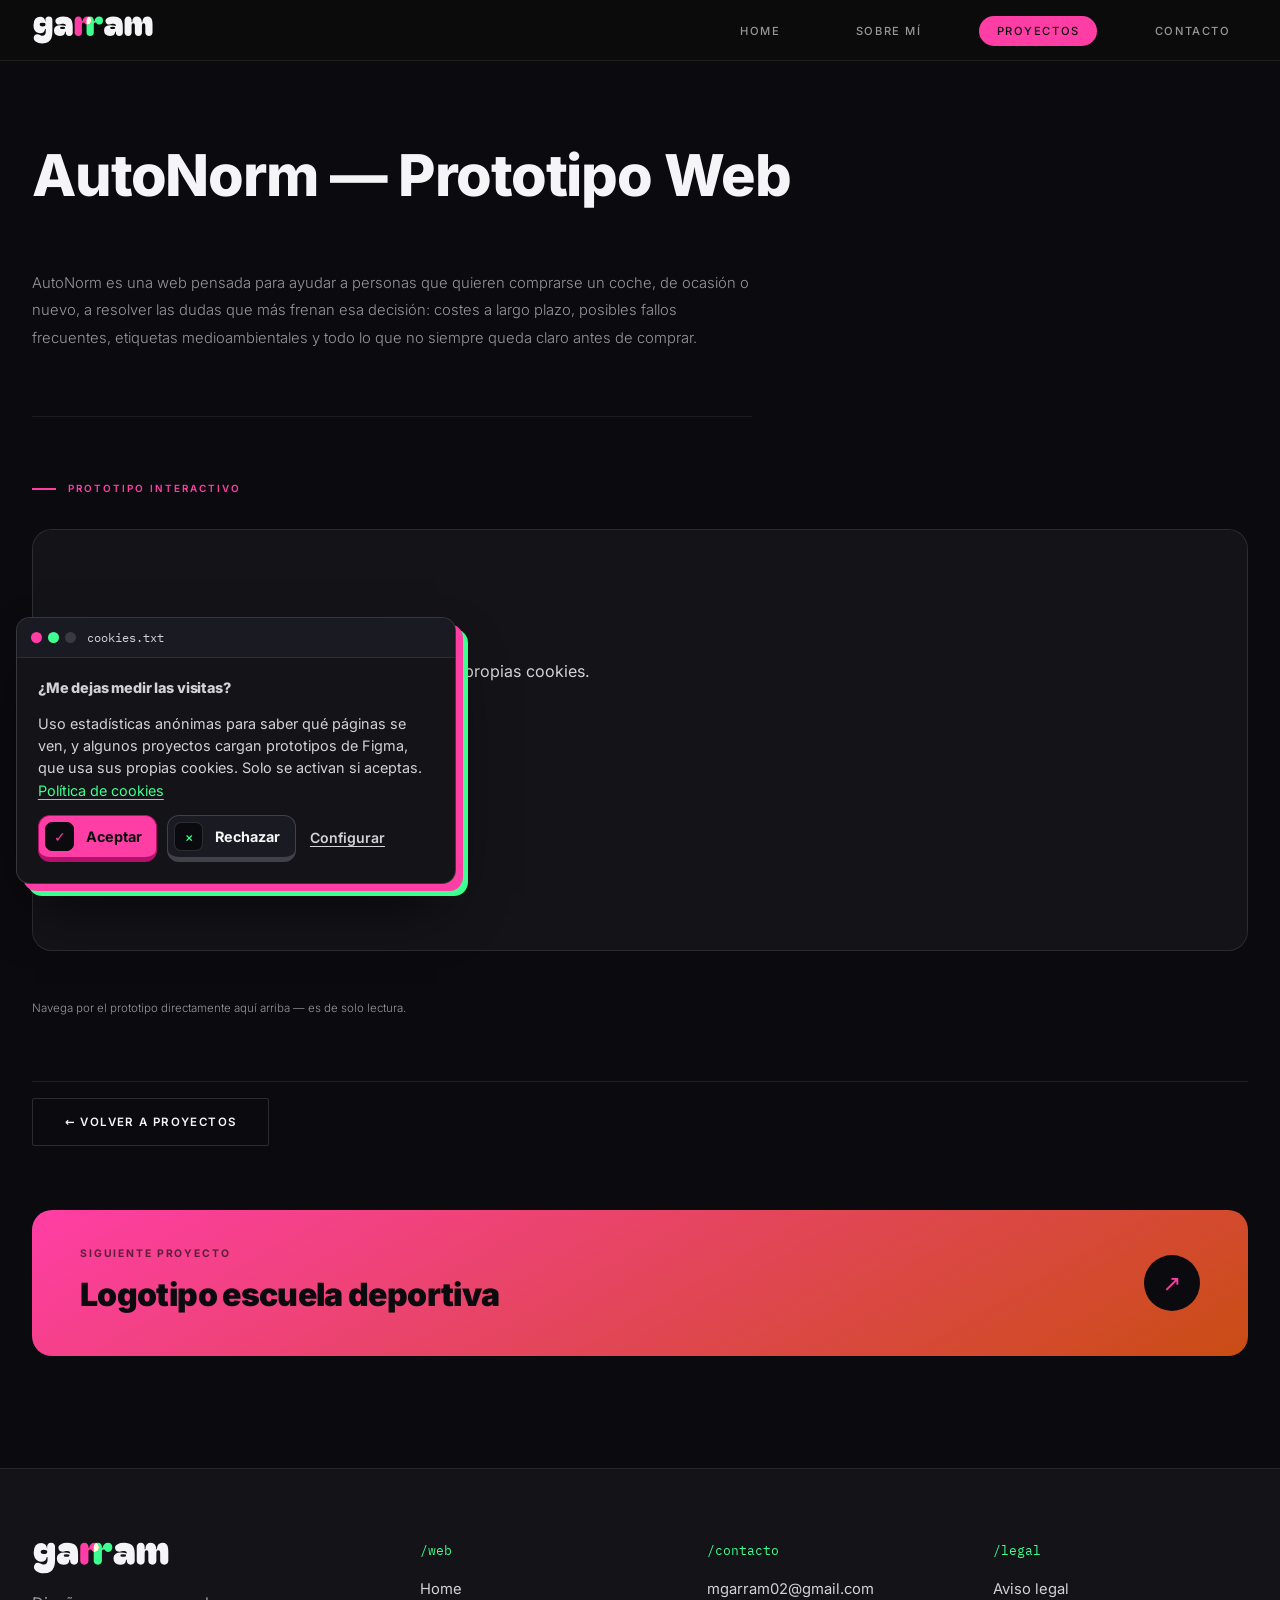
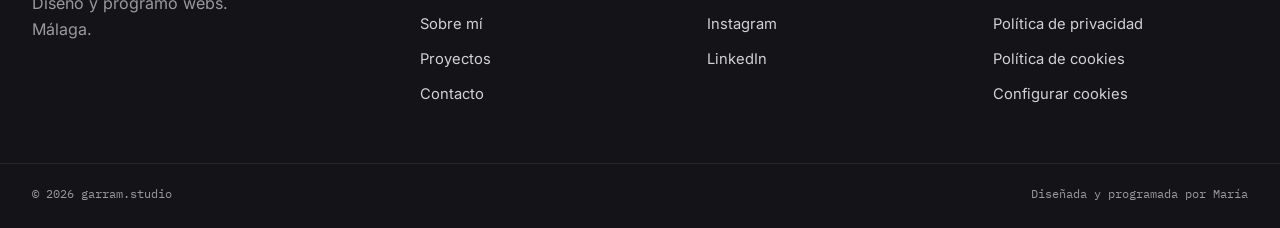
==== commit de280052: "Aviso de cookies con estadísticas de Cloudflare y contenido externo bajo consentimiento Co-Authored-" ====
--- a/mariagarramcv/autonorm.html
+++ b/mariagarramcv/autonorm.html
@@ -174,12 +174,13 @@
         <li><a href="aviso-legal.html">Aviso legal</a></li>
         <li><a href="privacidad.html">Política de privacidad</a></li>
         <li><a href="cookies.html">Política de cookies</a></li>
+        <li><a href="cookies.html" data-cookies>Configurar cookies</a></li>
       </ul>
     </div>
   </div>
   <div class="wrap footer-bottom">
     <p>© 2026 garram.studio</p>
-    <p>Sin cookies de seguimiento ni analítica</p>
+    <p>Diseñada y programada por María</p>
   </div>
 </footer>
 
--- a/mariagarramcv/style.css
+++ b/mariagarramcv/style.css
@@ -786,3 +786,28 @@
 .legal-data mark { background: var(--pink); color: var(--ink); padding: 0.05em 0.35em; border-radius: 4px; font-weight: 700; }
 .consent-box { margin-top: 1rem; padding: 1.2rem 1.4rem; border-radius: 14px; background: var(--bg2); border: 0.5px solid var(--border); display: flex; flex-direction: column; align-items: flex-start; gap: 0.9rem; }
 @media (max-width: 480px) { .legal-data { grid-template-columns: 1fr; gap: 0.2rem; } .legal-data dd { margin-bottom: 0.6rem; } }
+
+/* ── Aviso de cookies (consent.js) ── */
+.cookie-banner { position: fixed; z-index: 200; left: max(16px, env(safe-area-inset-left, 0px)); bottom: calc(16px + env(safe-area-inset-bottom, 0px)); width: min(440px, calc(100vw - 32px)); background: var(--bg2); border: 0.5px solid rgba(245,245,247,0.16); border-radius: 14px; overflow: hidden; box-shadow: 7px 7px 0 var(--pink), 12px 12px 0 var(--green), 0 30px 60px -20px rgba(0,0,0,0.8); }
+.cookie-body { padding: 1.2rem 1.3rem 1.3rem; display: flex; flex-direction: column; gap: 0.8rem; }
+.cookie-title { font-weight: 800; font-size: 1.1rem; letter-spacing: -0.01em; }
+.cookie-body p { color: var(--off); font-size: 0.9rem; line-height: 1.55; }
+.cookie-body a { color: var(--green); text-underline-offset: 3px; }
+.cookie-opts { display: flex; flex-direction: column; gap: 0.6rem; padding: 0.8rem; border-radius: 10px; background: var(--bg3); }
+.cookie-opts[hidden] { display: none; }
+.cookie-opts label { display: flex; gap: 0.7rem; align-items: flex-start; font-size: 0.85rem; color: var(--muted); line-height: 1.45; cursor: pointer; }
+.cookie-opts strong { display: block; color: var(--white); font-size: 0.9rem; }
+.cookie-opts input { width: 18px; height: 18px; margin-top: 0.15rem; accent-color: var(--green); flex-shrink: 0; }
+.cookie-actions { display: flex; flex-wrap: wrap; align-items: center; gap: 0.6rem; }
+.cookie-actions .key { font-family: var(--sans); font-size: 0.9rem; padding: 0.4rem 0.9rem 0.4rem 0.4rem; }
+.cookie-actions .key kbd { min-width: 1.8rem; height: 1.8rem; }
+.cookie-link { background: none; border: none; color: var(--off); font: inherit; font-size: 0.88rem; font-weight: 600; text-decoration: underline; text-underline-offset: 3px; cursor: pointer; padding: 0.5rem 0.3rem; }
+.cookie-link:hover { color: var(--green); }
+.cookie-banner button:focus-visible { outline: 3px solid var(--green); outline-offset: 2px; }
+@media (max-width: 480px) { .cookie-banner { box-shadow: 4px 4px 0 var(--pink), 7px 7px 0 var(--green), 0 20px 40px -20px rgba(0,0,0,0.8); } }
+.legal-table { overflow-x: auto; margin-top: 0.5rem; border-radius: 12px; border: 0.5px solid var(--border); }
+.legal-table table { width: 100%; min-width: 620px; border-collapse: collapse; font-size: 0.88rem; }
+.legal-table th, .legal-table td { text-align: left; vertical-align: top; padding: 0.8rem 0.95rem; border-bottom: 0.5px solid var(--border); line-height: 1.5; }
+.legal-table th { font-family: var(--mono); font-weight: 500; font-size: 0.78rem; color: var(--green); background: var(--bg2); }
+.legal-table td { color: var(--off); }
+.legal-table tr:last-child td { border-bottom: none; }
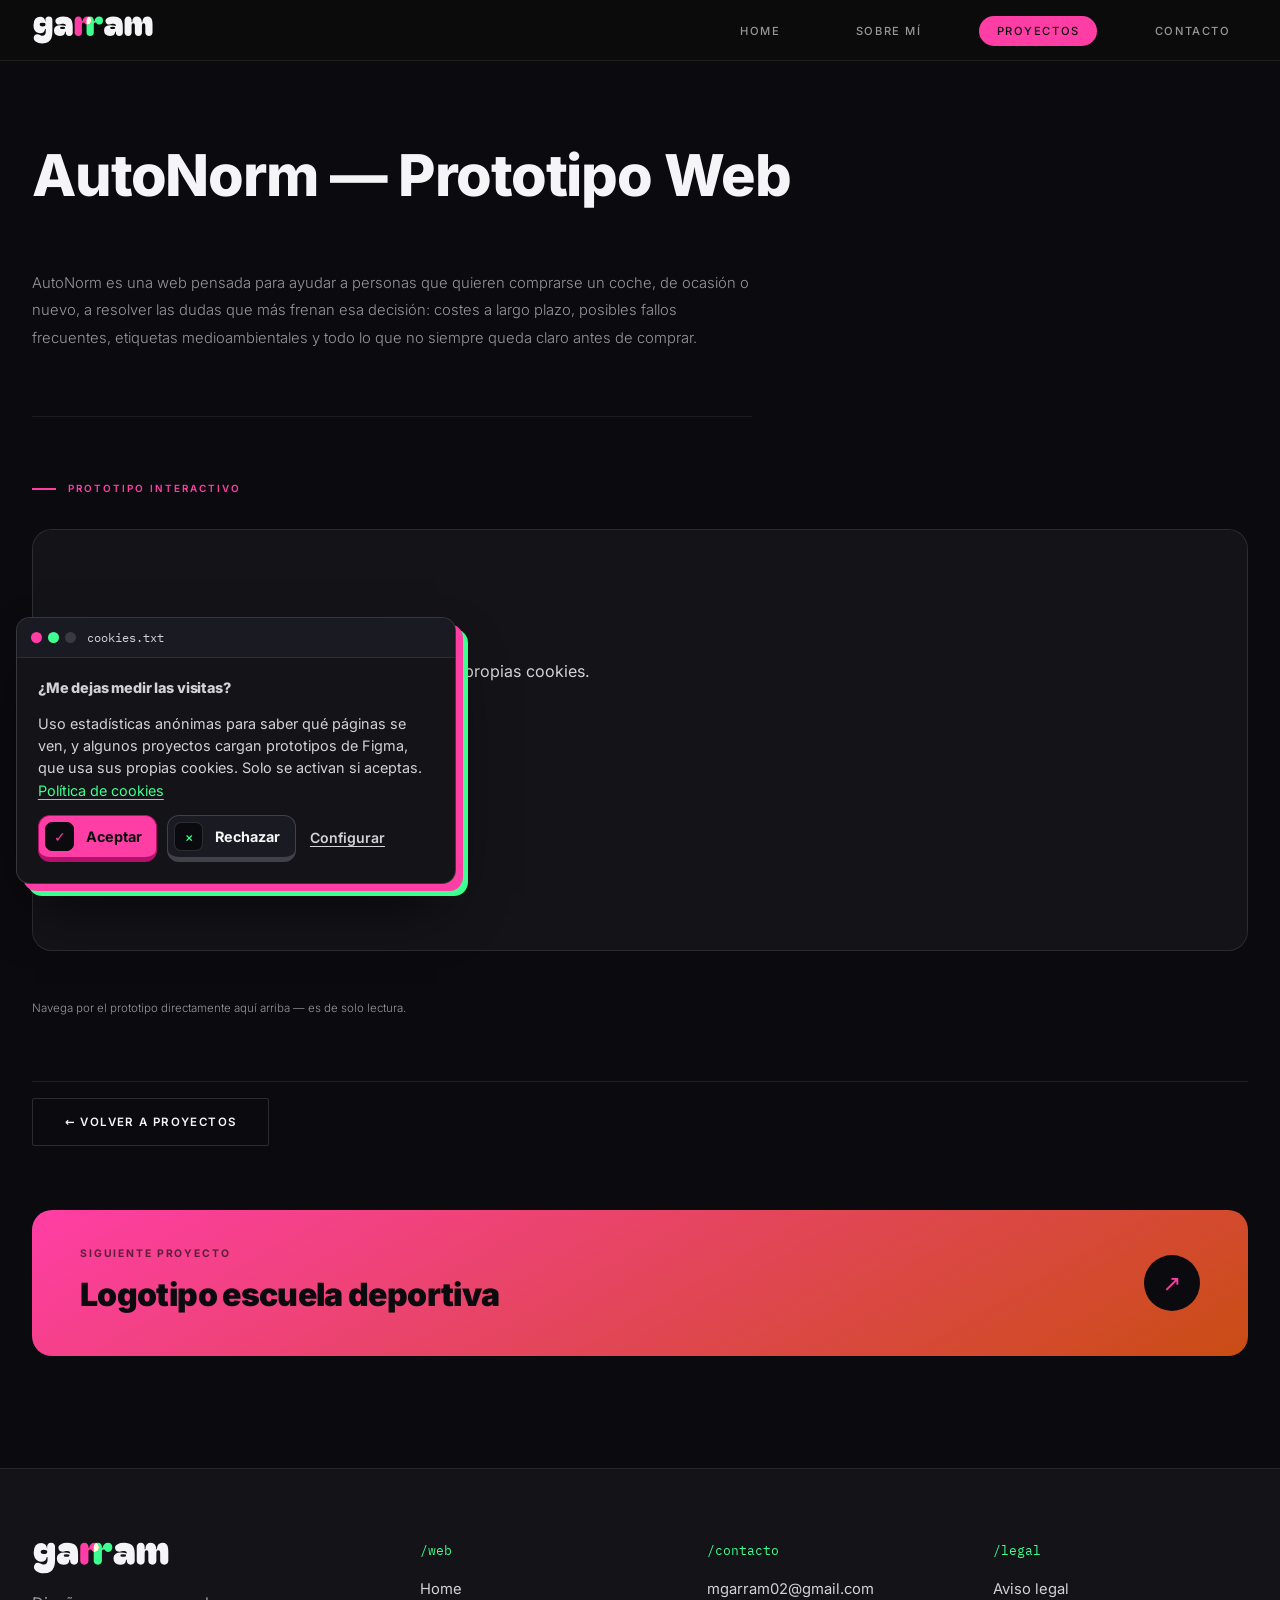
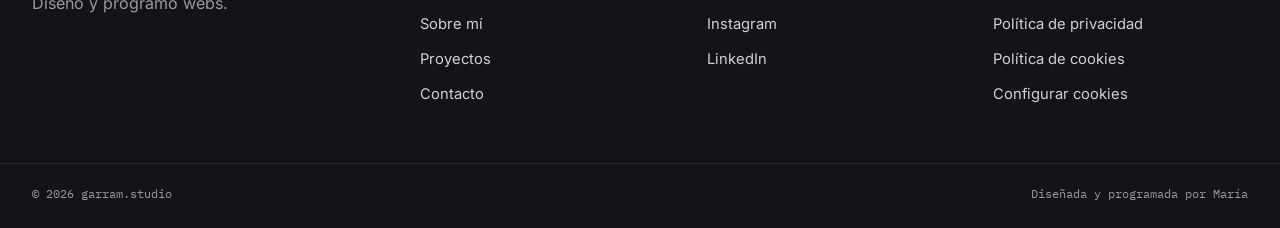
==== commit feb51c29: "Málaga solo en la parte legal Co-Authored-By: Claude Opus 5.5 <noreply@anthropic.com> Claude-Session" ====
--- a/mariagarramcv/autonorm.html
+++ b/mariagarramcv/autonorm.html
@@ -149,7 +149,7 @@
   <div class="wrap footer-grid">
     <div class="footer-brand">
       <img src="img/garram-logotipo.svg" alt="garram.studio" height="34">
-      <p>Diseño y programo webs.<br>Málaga.</p>
+      <p>Diseño y programo webs.</p>
     </div>
     <div class="footer-col">
       <p class="footer-h">/web</p>
--- a/mariagarramcv/style.css
+++ b/mariagarramcv/style.css
@@ -811,3 +811,8 @@
 .legal-table th { font-family: var(--mono); font-weight: 500; font-size: 0.78rem; color: var(--green); background: var(--bg2); }
 .legal-table td { color: var(--off); }
 .legal-table tr:last-child td { border-bottom: none; }
+@media (max-width: 480px) {
+  .cookie-body { padding: 0.95rem 1rem 1rem; gap: 0.65rem; }
+  .cookie-body p { font-size: 0.85rem; }
+  .cookie-title { font-size: 1rem; }
+}
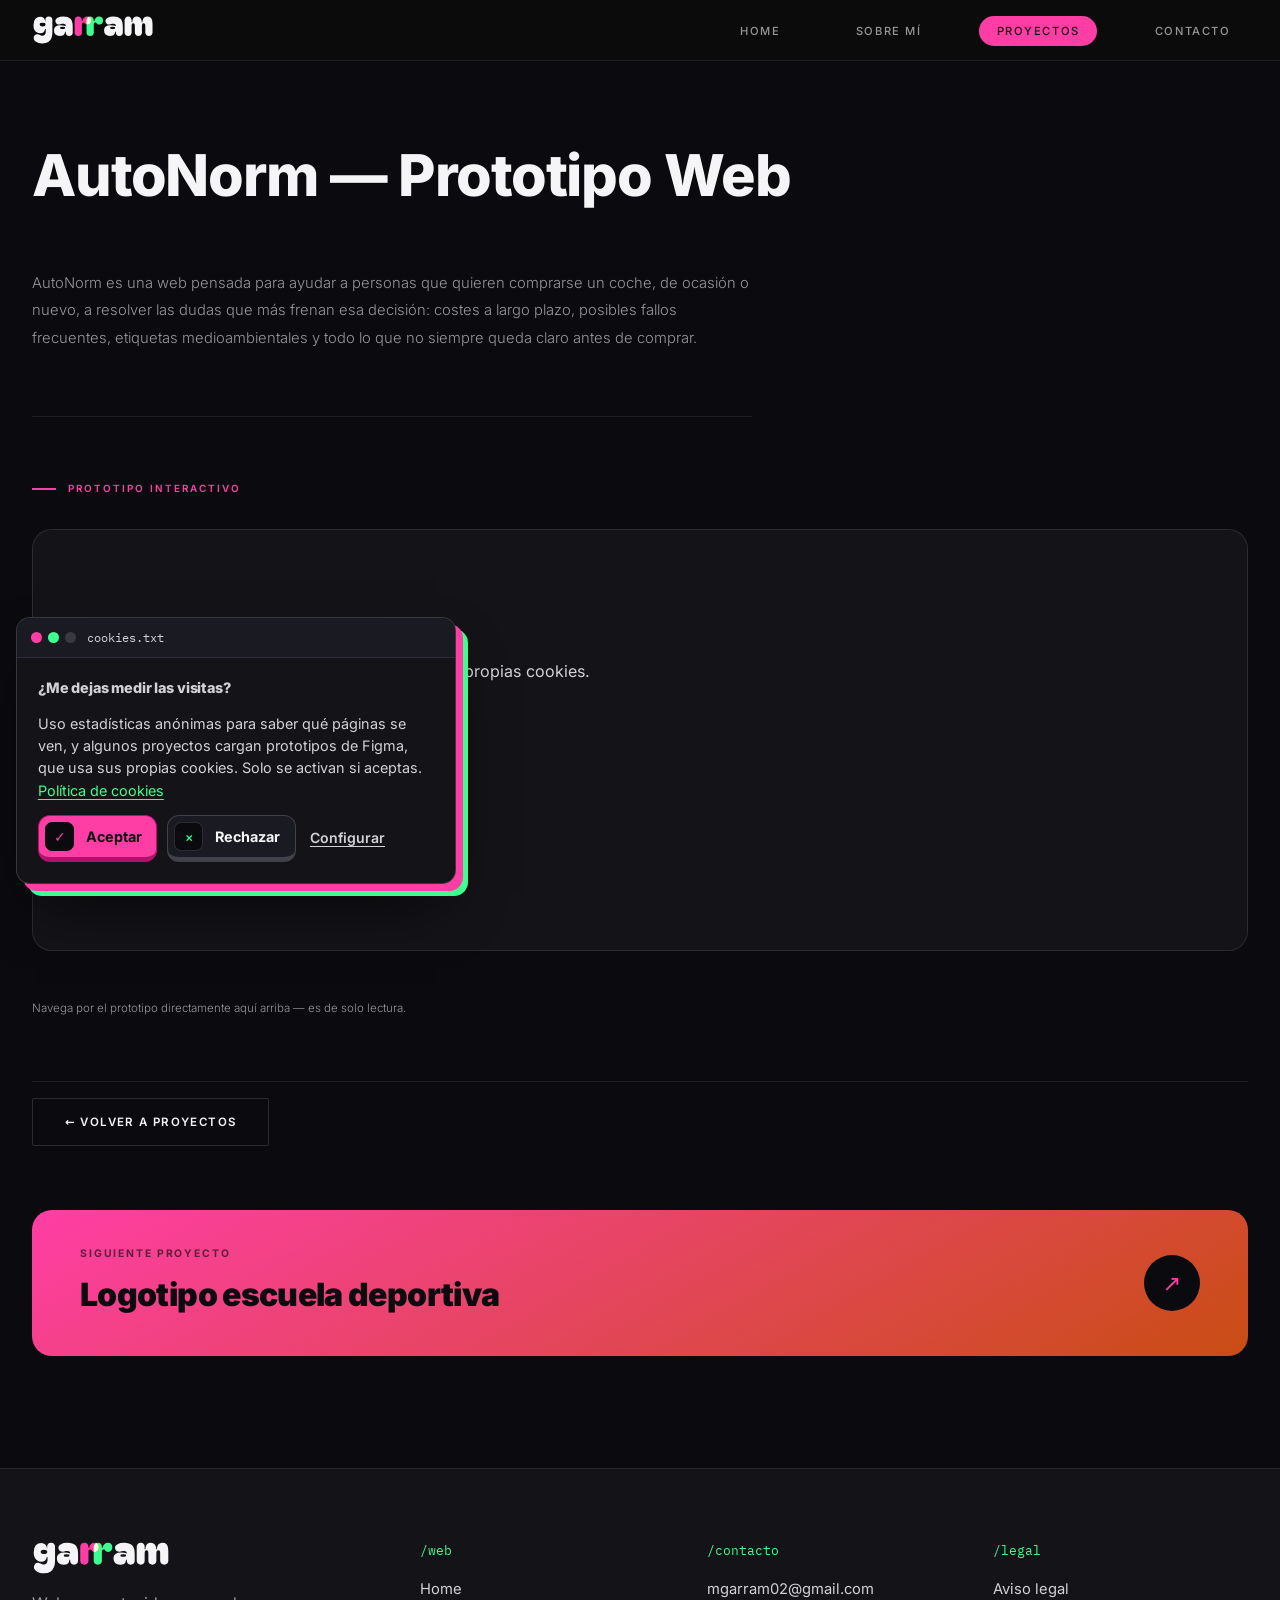
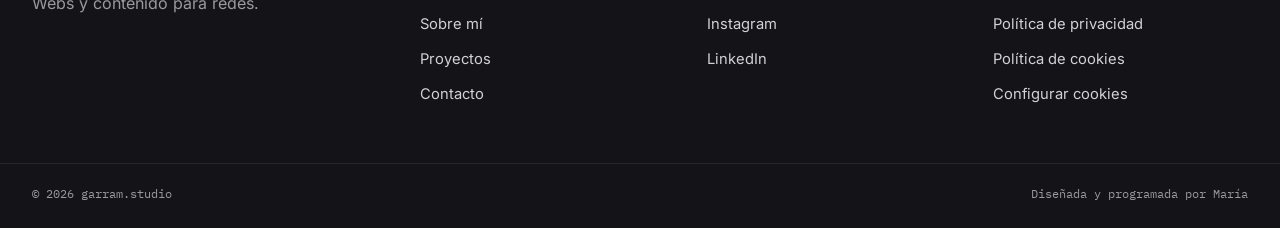
==== commit 9340205c: "Webs y contenido para redes: sección Qué hago y textos con los dos servicios Co-Authored-By: Claude " ====
--- a/mariagarramcv/autonorm.html
+++ b/mariagarramcv/autonorm.html
@@ -149,7 +149,7 @@
   <div class="wrap footer-grid">
     <div class="footer-brand">
       <img src="img/garram-logotipo.svg" alt="garram.studio" height="34">
-      <p>Diseño y programo webs.</p>
+      <p>Webs y contenido para redes.</p>
     </div>
     <div class="footer-col">
       <p class="footer-h">/web</p>
